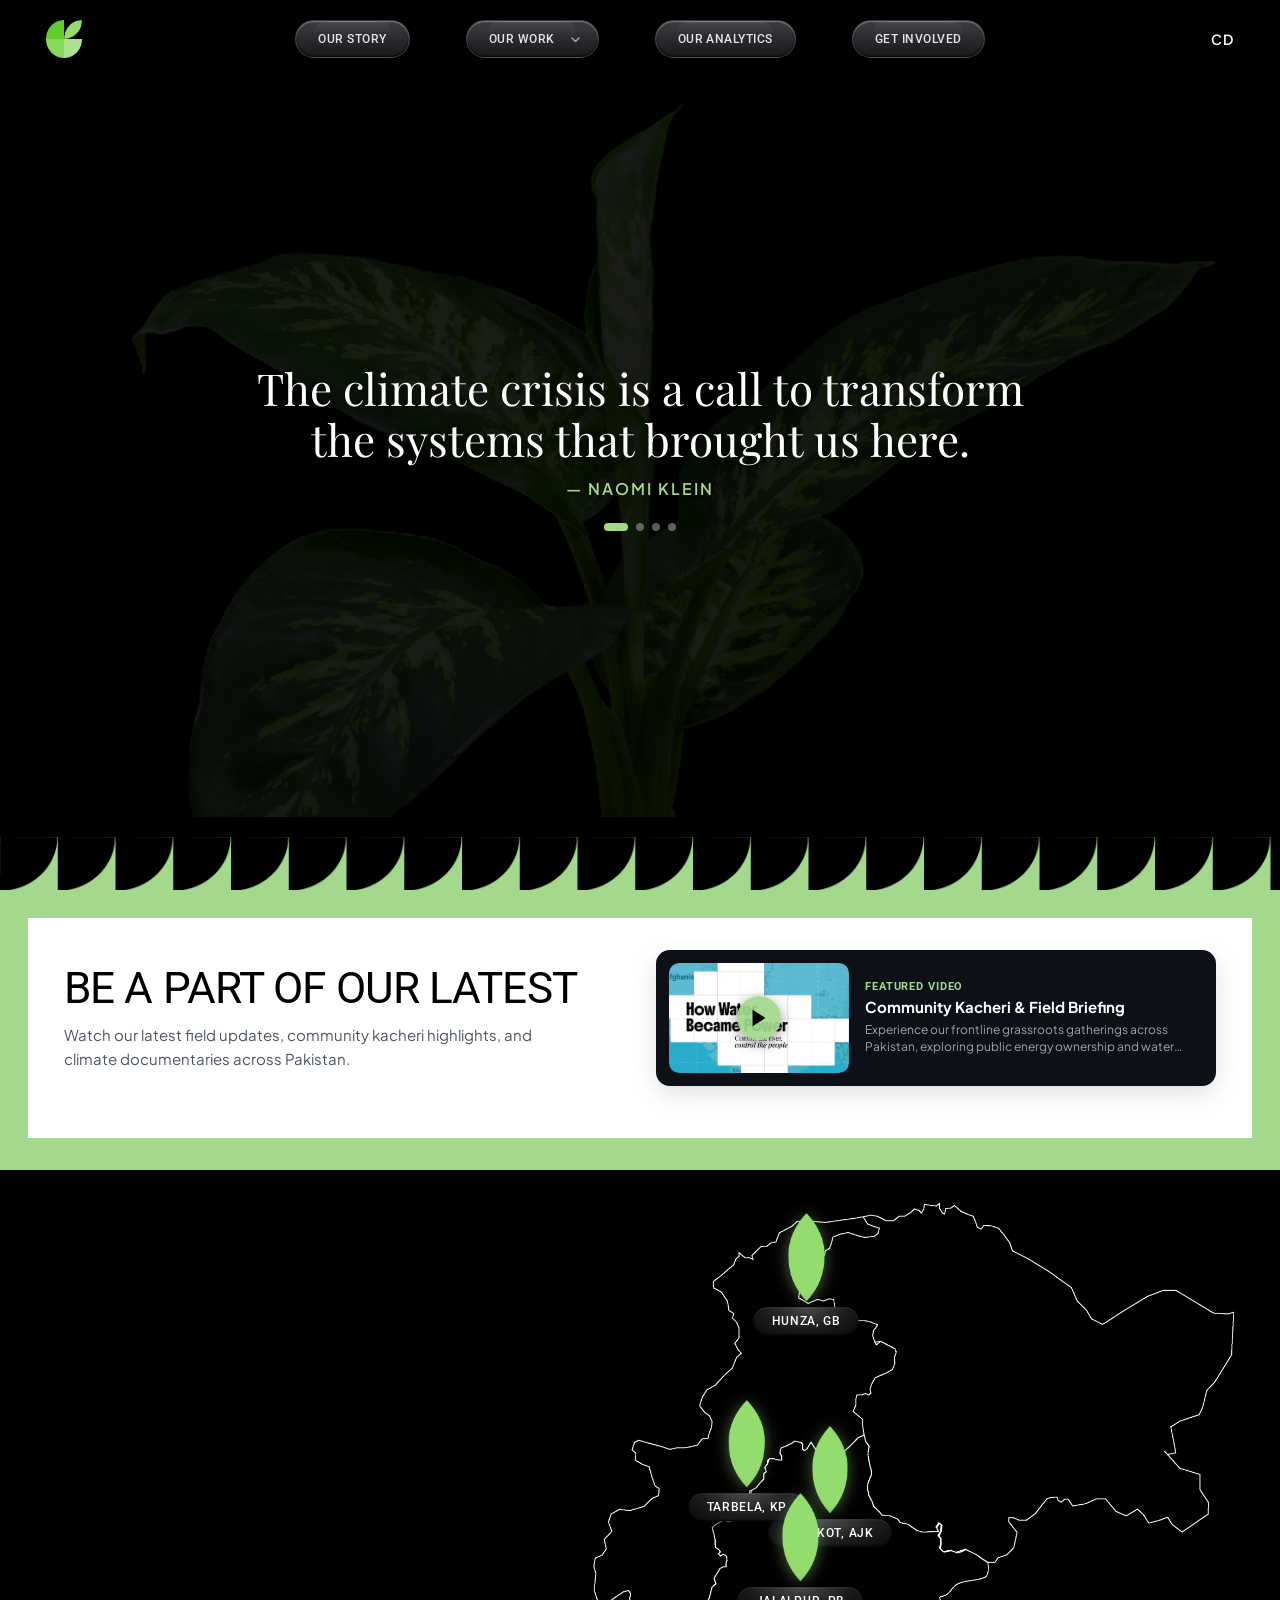
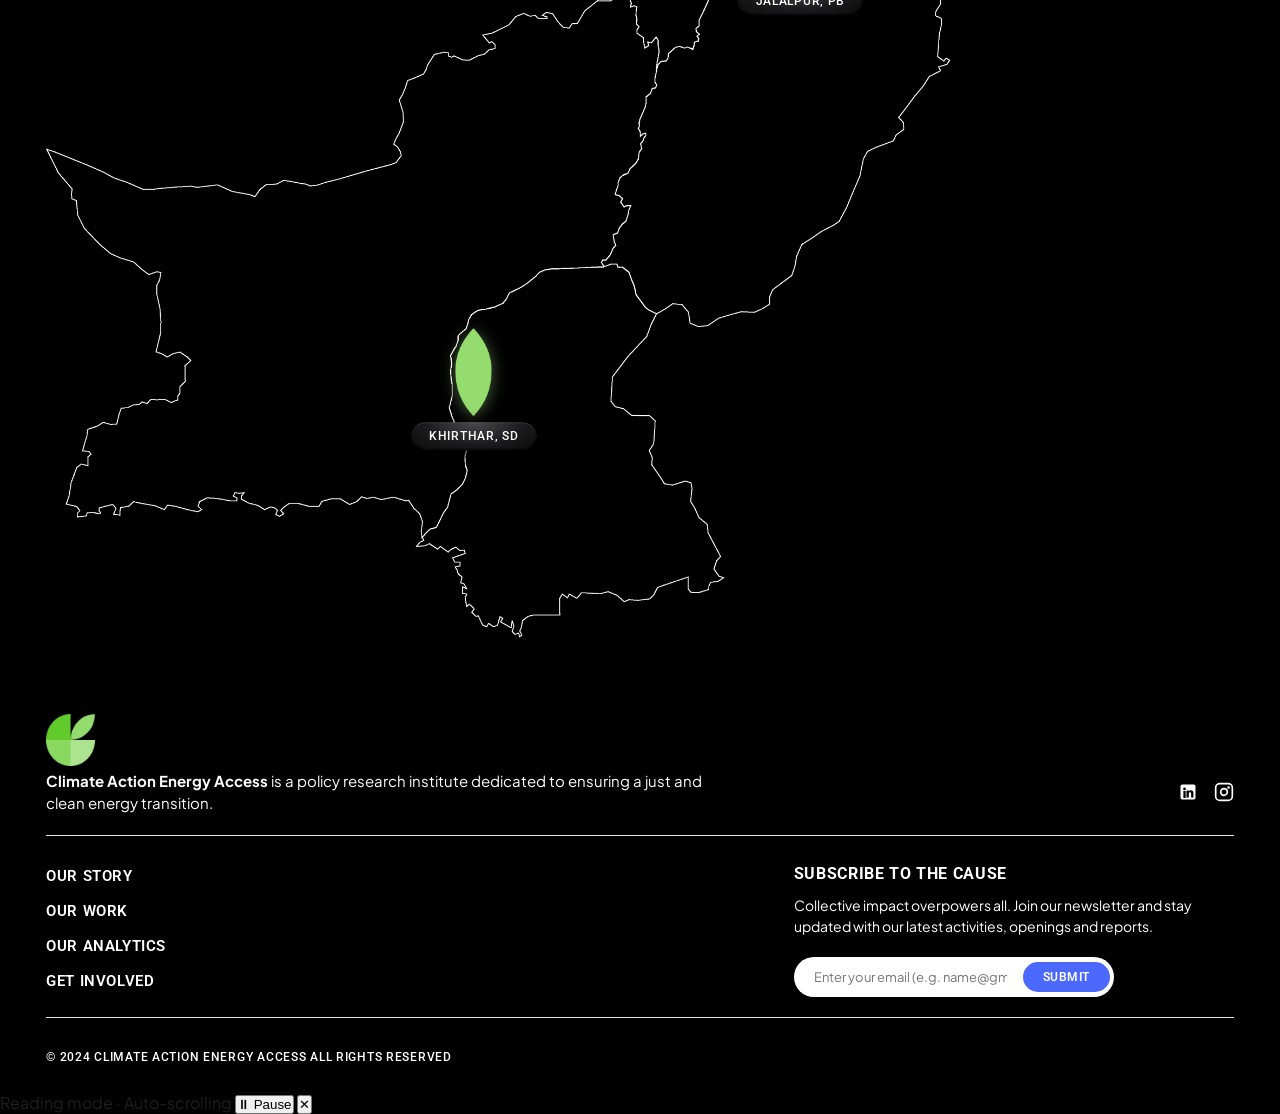
==== index.html @ 3e772748 "Fix Pakistan map pin coordinates for geographical accuracy" ====
<!DOCTYPE html>
<html lang="en">

<head>
  <meta charset="UTF-8" />
  <meta name="viewport" content="width=device-width, initial-scale=1.0, maximum-scale=5.0, viewport-fit=cover" />
  <meta name="description" content="CAEA — Not only must we be good, but we must also be good for something." />
  <meta name="theme-color" content="#000000" />
  <title>CAEA</title>
  <link rel="icon" type="image/png" href="/assets/CAEA-Navbar-Logo.png" />
  <link rel="apple-touch-icon" href="/assets/CAEA-Navbar-Logo.png" />
  <link rel="preconnect" href="https://fonts.googleapis.com" />
  <link rel="preconnect" href="https://fonts.gstatic.com" crossorigin />
  <link
    href="https://fonts.googleapis.com/css2?family=Playfair+Display:ital,wght@0,400;0,600;0,700;1,400&family=Plus+Jakarta+Sans:wght@400;500;600;700&family=Roboto:wght@400;500&display=swap"
    rel="stylesheet" />
  <link rel="stylesheet" href="/assets/css/styles.css" />
  <link rel="stylesheet" href="/assets/css/home.css" />
  <script src="/assets/js/device-detect.js" onerror="this.onerror=null;this.src='assets/js/device-detect.js';"></script>
</head>

<body>
  <!-- Header / Navbar Section -->
  <header class="site-header">
    <nav class="navbar" aria-label="Main Navigation">
      <!-- 1st Column: Logo -->
      <div class="nav-col nav-col-start">
        <a href="#" class="brand-link" aria-label="CAEA Home">
          <img src="/assets/CAEA-Navbar-Logo.png" alt="CAEA Logo" class="brand-logo" />
        </a>
      </div>

      <!-- Navigation buttons -->
      <div class="nav-col nav-col-center">
        <ul class="nav-content">
          <li><a href="/pages/our-story.html" class="nav-item">Our Story</a></li>
          <li class="nav-item-dropdown-wrapper">
            <a href="/pages/our-work.html" class="nav-item nav-item-has-dropdown">
              <span>Our Work</span>
              <svg class="nav-dropdown-caret" width="9" height="5" viewBox="0 0 9 5" fill="none" xmlns="http://www.w3.org/2000/svg" aria-hidden="true">
                <path d="M1 1L4.5 4.5L8 1" stroke="currentColor" stroke-width="1.5" stroke-linecap="round" stroke-linejoin="round"/>
              </svg>
            </a>
            <div class="nav-dropdown-menu" role="menu" aria-label="Our Work Sections">
              <a href="/pages/our-work.html#banner-fossil-fuel" class="nav-dropdown-item" role="menuitem" data-banner-target="banner-fossil-fuel">
                <span class="nav-dropdown-dot dot-fossil"></span>
                <span class="nav-dropdown-info">
                  <span class="nav-dropdown-title">Fossil Fuel Phaseout</span>
                </span>
              </a>
              <a href="/pages/our-work.html#banner-climate-justice" class="nav-dropdown-item" role="menuitem" data-banner-target="banner-climate-justice">
                <span class="nav-dropdown-dot dot-climate"></span>
                <span class="nav-dropdown-info">
                  <span class="nav-dropdown-title">Climate Justice</span>
                </span>
              </a>
              <a href="/pages/our-work.html#banner-textile" class="nav-dropdown-item" role="menuitem" data-banner-target="banner-textile">
                <span class="nav-dropdown-dot dot-fashion"></span>
                <span class="nav-dropdown-info">
                  <span class="nav-dropdown-title">Fast Fashion</span>
                </span>
              </a>
              <a href="/pages/our-work.html#banner-activities" class="nav-dropdown-item" role="menuitem" data-banner-target="banner-activities">
                <span class="nav-dropdown-dot dot-activities"></span>
                <span class="nav-dropdown-info">
                  <span class="nav-dropdown-title">Activities &amp; Gatherings</span>
                </span>
              </a>
            </div>
          </li>
          <li><a href="/pages/our-analytics.html" class="nav-item">Our Analytics</a></li>
          <li><a href="/pages/get-involved.html" class="nav-item">Get Involved</a></li>
        </ul>
      </div>

      <!-- Top Right: CD -->
      <div class="nav-col nav-col-end">
        <span class="nav-cd">CD</span>
      </div>
    </nav>
  </header>

  <!-- Hero Section -->
  <main>
    <section class="hero-section" aria-label="Hero">
      <div class="hero-wrapper">
        <div class="hero-image-container" id="hero-media-container">
          <img src="/assets/Hero-image.png" alt="CAEA Hero" class="hero-image" fetchpriority="high" decoding="async" />
          <video id="hero-bg-video" class="hero-bg-video" autoplay loop muted playsinline src="/assets/video/Hero.mov"></video>
        </div>
        <div class="hero-text-container">
          <div class="quotes-rotator-wrapper" id="quotes-rotator">
            <h1 class="hero-quote" id="hero-quote-text">
              The climate crisis is a call to transform the systems that brought us here.
            </h1>
            <div class="quote-author-credit" id="hero-quote-author">— Naomi Klein</div>
          </div>
          <div class="quote-dots-indicator" id="quote-dots-indicator"></div>
        </div>
      </div>
    </section>
    <!-- Bottom Header / Section: Be A Part Of Our Latest -->
    <section class="bottom-header-section" id="latest-section" aria-label="Latest Updates">
      <div class="bottom-header-container">
        <!-- Repeating Green Leaf Pattern (Flipped Direction) -->
        <div class="repeating-leaf-banner" aria-hidden="true">
          <div class="repeating-leaf-pattern"></div>
        </div>

        <!-- Green Content Card Container -->
        <div class="bottom-header-body">
          <div class="bottom-header-inner-card" id="latest-content-card">
            <div class="latest-card-layout">
              <div class="latest-card-header">
                <h2 class="bottom-header-title" id="latest-section-title">BE A PART OF OUR LATEST</h2>
                <p class="latest-section-desc" id="latest-section-desc">Watch our latest field updates, community kacheri highlights, and climate documentaries across Pakistan.</p>
              </div>
              <div class="latest-video-preview-wrapper" id="latest-video-preview-wrapper">
                <div class="latest-video-card" id="home-latest-video-btn" role="button" tabindex="0" aria-label="Play featured video">
                  <div class="latest-video-thumb-wrap">
                    <img id="home-latest-video-cover" src="/assets/how-water-became-power.jpg" alt="Latest video preview" class="latest-video-cover-img" onerror="this.src='/assets/Hero-image.png'" />
                    <div class="video-play-btn" aria-hidden="true">
                      <svg width="22" height="22" viewBox="0 0 24 24" fill="currentColor">
                        <polygon points="5 3 19 12 5 21 5 3"></polygon>
                      </svg>
                    </div>
                  </div>
                  <div class="latest-video-info">
                    <span class="latest-video-badge">FEATURED VIDEO</span>
                    <h3 class="latest-video-heading" id="home-latest-video-title">Community Kacheri &amp; Field Briefing</h3>
                    <p class="latest-video-summary" id="home-latest-video-desc">Experience our frontline grassroots gatherings across Pakistan, exploring public energy ownership and water justice.</p>
                  </div>
                </div>
              </div>
            </div>
          </div>
        </div>
      </div>
    </section>

    <!-- Pakistan Map / Our Stories Section -->
    <section class="map-section" id="our-stories" aria-label="Our Stories — Pakistan Locations">
      <div class="map-frame">
        <div class="map-pin-area" id="map-pins-container">
          <img src="/assets/Pak-map.png" alt="Map of Pakistan highlighting CAEA project locations" class="map-bg"
            aria-hidden="true" />

          <!-- City: HUNZA (GB) -->
          <div class="city-marker" id="marker-hunza" style="left:64%;top:7%" role="button" tabindex="0"
            aria-expanded="false" aria-label="HUNZA, GB project location">
            <div class="city-ripples" aria-hidden="true">
              <span class="ripple r1"></span>
              <span class="ripple r2"></span>
              <span class="ripple r3"></span>
            </div>
            <img src="/assets/Map-leaf.png" alt="" class="city-leaf" aria-hidden="true" />
            <div class="city-label">HUNZA, GB</div>
            <div class="city-popup" aria-hidden="true">
              <span class="popup-badge">HUNZA, GB</span>
              <p class="popup-text">
                Our team comes from diverse backgrounds across Gilgit-Baltistan. Climate Action &amp; Energy Access (CAEA) is committed to empowering mountain communities through renewable energy and local climate resilience.
              </p>
            </div>
          </div>

          <!-- City: DHIRKOT (AJK) -->
          <div class="city-marker" id="marker-dhirkot" style="left:66%;top:27.5%" role="button" tabindex="0"
            aria-expanded="false" aria-label="DHIRKOT, AJK project location">
            <div class="city-ripples" aria-hidden="true">
              <span class="ripple r1"></span>
              <span class="ripple r2"></span>
              <span class="ripple r3"></span>
            </div>
            <img src="/assets/Map-leaf.png" alt="" class="city-leaf" aria-hidden="true" />
            <div class="city-label">DHIRKOT, AJK</div>
            <div class="city-popup" aria-hidden="true">
              <span class="popup-badge">DHIRKOT, AJK</span>
              <p class="popup-text">
                In Dhirkot, Azad Kashmir, CAEA works alongside local community organizers on watershed protection, community forestry, and decentralized clean energy solutions for mountain terrains.
              </p>
            </div>
          </div>

          <!-- City: TARBELA (KP) -->
          <div class="city-marker" id="marker-tarbela" style="left:59%;top:25%" role="button" tabindex="0"
            aria-expanded="false" aria-label="TARBELA, KP project location">
            <div class="city-ripples" aria-hidden="true">
              <span class="ripple r1"></span>
              <span class="ripple r2"></span>
              <span class="ripple r3"></span>
            </div>
            <img src="/assets/Map-leaf.png" alt="" class="city-leaf" aria-hidden="true" />
            <div class="city-label">TARBELA, KP</div>
            <div class="city-popup" aria-hidden="true">
              <span class="popup-badge">TARBELA, KP</span>
              <p class="popup-text">
                At Tarbela Dam in Khyber Pakhtunkhwa, CAEA brings together community perspectives to examine megastructure energy promises vs. its human and ecological costs on land and riverine ecosystems.
              </p>
            </div>
          </div>

          <!-- City: JALALPUR (PB) -->
          <div class="city-marker" id="marker-jalalpur" style="left:63.5%;top:34%" role="button" tabindex="0"
            aria-expanded="false" aria-label="JALALPUR, PB project location">
            <div class="city-ripples" aria-hidden="true">
              <span class="ripple r1"></span>
              <span class="ripple r2"></span>
              <span class="ripple r3"></span>
            </div>
            <img src="/assets/Map-leaf.png" alt="" class="city-leaf" aria-hidden="true" />
            <div class="city-label">JALALPUR, PB</div>
            <div class="city-popup" aria-hidden="true">
              <span class="popup-badge">JALALPUR, PB</span>
              <p class="popup-text">
                Our team works closely with agrarian communities in Jalalpur advancing decentralized solar irrigation, groundwater conservation, and community energy governance.
              </p>
            </div>
          </div>

          <!-- City: KHIRTHAR (SD) -->
          <div class="city-marker" id="marker-khirthar" style="left:36%;top:76%" role="button" tabindex="0"
            aria-expanded="false" aria-label="KHIRTHAR, SD project location">
            <div class="city-ripples" aria-hidden="true">
              <span class="ripple r1"></span>
              <span class="ripple r2"></span>
              <span class="ripple r3"></span>
            </div>
            <img src="/assets/Map-leaf.png" alt="" class="city-leaf" aria-hidden="true" />
            <div class="city-label">KHIRTHAR, SD</div>
            <div class="city-popup" aria-hidden="true">
              <span class="popup-badge">KHIRTHAR, SD</span>
              <p class="popup-text">
                Across the Khirthar Range in Sindh, CAEA investigates the impacts of fossil fuel exploration, industrial wastewater, and climate shocks on indigenous communities and fragile desert ecologies.
              </p>
            </div>
          </div>
        </div>
      </div>
    </section>
  </main>

  <!-- Site Footer -->
  <footer class="site-footer" aria-label="Footer">
    <div class="footer-container">
      <!-- Top Section: Brand Info & Socials -->
      <div class="footer-top-section">
        <div class="footer-brand-area">
          <a href="#" class="footer-logo-link" aria-label="CAEA Home">
            <img src="/assets/CAEA-Navbar-Logo.png" alt="CAEA Logo" class="footer-logo" />
          </a>
          <div class="footer-brand-row">
            <p class="footer-tagline">
              <strong>Climate Action Energy Access</strong> is a policy research institute dedicated to ensuring a just and clean energy transition.
            </p>
            <div class="footer-social-links" aria-label="Social Media Links">
              <a href="https://www.linkedin.com/company/climate-action-energy-access/" class="footer-social-icon" aria-label="LinkedIn" target="_blank" rel="noopener noreferrer">
                <svg width="20" height="20" viewBox="0 0 24 24" fill="currentColor"><path d="M19 3a2 2 0 0 1 2 2v14a2 2 0 0 1-2 2H5a2 2 0 0 1-2-2V5a2 2 0 0 1 2-2h14m-.5 15.5v-5.3a3.26 3.26 0 0 0-3.26-3.26c-.85 0-1.84.52-2.28 1.3v-1.11h-2.79v8.37h2.79v-4.93c0-.77.62-1.4 1.39-1.4a1.4 1.4 0 0 1 1.4 1.4v4.93h2.75M6.46 10.9v8.37H9.2V10.9H6.46M7.83 6.64a1.68 1.68 0 1 0 0 3.36 1.68 1.68 0 0 0 0-3.36Z"/></svg>
              </a>
              <a href="https://www.instagram.com/climateactionenergyaccess?stkn=MWRueXdsZTRxZzdlMg%3D%3D&utm_source=qr" class="footer-social-icon" aria-label="Instagram" target="_blank" rel="noopener noreferrer">
                <svg width="20" height="20" viewBox="0 0 24 24" fill="none" stroke="currentColor" stroke-width="2" stroke-linecap="round" stroke-linejoin="round"><rect x="2" y="2" width="20" height="20" rx="5" ry="5"/><path d="M16 11.37A4 4 0 1 1 12.63 8 4 4 0 0 1 16 11.37z"/><circle cx="17.5" cy="6.5" r="1.5" fill="currentColor" stroke="none"/></svg>
              </a>
            </div>
          </div>
        </div>
      </div>

      <hr class="footer-divider" />

      <!-- Middle Section: Navigation & Newsletter Subscription -->
      <div class="footer-main-section">
        <!-- Nav Links -->
        <nav class="footer-nav-col" aria-label="Footer Navigation">
          <ul class="footer-nav-links">
            <li><a href="/pages/our-story.html" class="footer-link">OUR STORY</a></li>
            <li><a href="/pages/our-work.html" class="footer-link">OUR WORK</a></li>
            <li><a href="/pages/our-analytics.html" class="footer-link">OUR ANALYTICS</a></li>
            <li><a href="/pages/get-involved.html" class="footer-link">GET INVOLVED</a></li>
          </ul>
        </nav>

        <!-- Newsletter Subscription -->
        <div class="footer-newsletter-col">
          <h3 class="footer-subscribe-title">SUBSCRIBE TO THE CAUSE</h3>
          <p class="footer-subscribe-desc">
            Collective impact overpowers all. Join our newsletter and stay updated with our latest activities, openings and reports.
          </p>
          <form class="footer-subscribe-form" onsubmit="event.preventDefault();">
            <input type="email" class="footer-email-input" placeholder="Enter your email (e.g. name@gmail.com)" aria-label="Email address" required />
            <button type="submit" class="footer-submit-btn">SUBMIT</button>
          </form>
        </div>
      </div>

      <hr class="footer-divider" />

      <!-- Bottom Section: Copyright -->
      <div class="footer-bottom-section">
        <p class="footer-copyright">© 2024 CLIMATE ACTION ENERGY ACCESS ALL RIGHTS RESERVED</p>
      </div>
    </div>
  </footer>

  <script src="/assets/js/data-store.js"></script>
  <script src="/assets/js/script.js"></script>
</body>

</html>
---- assets/css/styles.css ----
:root {
  --base-width: 1440;
  --page-margin: calc((52 / var(--base-width)) * 100vw);
  --gutter: calc((20 / var(--base-width)) * 100vw);
  --max-width: 1440px;

  --color-text-primary: #1e1e1e;
  --color-white: #ffffff;
  --color-muted: #666666;

  --font-heading: 'Blue Mirage', 'Playfair Display', Georgia, serif;
  --font-body: 'Plus Jakarta Sans', system-ui, -apple-system, BlinkMacSystemFont, 'Segoe UI', Roboto, sans-serif;
}

/* Reset & Base Styles */
*,
*::before,
*::after {
  box-sizing: border-box;
  margin: 0;
  padding: 0;
}

html {
  background-color: #000000;
  overflow-x: hidden;
  overflow-y: auto;
  -webkit-text-size-adjust: 100%;
}

body {
  font-family: var(--font-body);
  background-color: #000000;
  color: var(--color-text-primary);
  min-height: 100vh;
  overflow-x: hidden;
  overflow-y: visible;
  -webkit-font-smoothing: antialiased;
}

/* Header & Navbar */
.site-header {
  position: relative;
  z-index: 100;
  width: 100%;
  background-color: #000000;
  padding: 20px var(--page-margin);
}

.navbar {
  display: grid;
  grid-template-columns: 1fr auto 1fr;
  align-items: center;
  gap: var(--gutter);
  width: 100%;
  max-width: var(--max-width);
  margin: 0 auto;
}

/* 1st Column / Start: Logo */
.nav-col-start {
  display: flex;
  align-items: center;
  justify-content: flex-start;
}

.brand-link {
  display: inline-flex;
  align-items: center;
  text-decoration: none;
}

.brand-logo {
  height: 38px;
  width: auto;
  object-fit: contain;
  display: block;
}

/* Center: Nav Buttons */
.nav-col-center {
  display: flex;
  justify-content: center;
}

.nav-content {
  display: flex;
  flex-direction: row;
  align-items: center;
  padding: 0;
  gap: 56px;
  list-style: none;
}

.nav-item {
  position: relative;
  display: inline-flex;
  flex-direction: row;
  justify-content: center;
  align-items: center;
  padding: 0 22px;
  gap: 10px;
  height: 38px;
  border-radius: 9999px;
  cursor: pointer;
  user-select: none;
  box-sizing: border-box;
  text-decoration: none;
  white-space: nowrap;

  /* Studio Capsule Gradient & Shading */
  background: linear-gradient(180deg, #3c3c41 0%, #19191c 100%);
  border: 1px solid rgba(255, 255, 255, 0.12);
  box-shadow:
    0 8px 24px rgba(0, 0, 0, 0.6),
    inset 0 1px 1px rgba(255, 255, 255, 0.35),
    inset 0 -1px 2px rgba(0, 0, 0, 0.8);
  backdrop-filter: blur(12px);
  -webkit-backdrop-filter: blur(12px);

  /* Typography: Roboto Regular, 12px, Uppercase */
  font-family: 'Roboto', sans-serif;
  font-style: normal;
  font-weight: 500;
  font-size: 12px;
  line-height: 1;
  text-transform: uppercase;
  letter-spacing: 0.04em;
  color: #e5e5e7;
  transition: all 0.25s cubic-bezier(0.16, 1, 0.3, 1);
}

/* Curved Glass Sheen Light Overlay */
.nav-item::after {
  content: "";
  position: absolute;
  top: 0;
  left: 15%;
  right: 15%;
  height: 40%;
  background: linear-gradient(180deg, rgba(255, 255, 255, 0.12) 0%, rgba(255, 255, 255, 0) 100%);
  border-radius: 9999px 9999px 0 0;
  pointer-events: none;
  opacity: 0.6;
}

/* Micro-interactions & Press States */
.nav-item:hover {
  transform: translateY(-1px);
  filter: brightness(1.12);
}

.nav-item:active {
  transform: translateY(1px);
  filter: brightness(0.95);
}

.nav-item.active {
  background: linear-gradient(180deg, #4d4d54 0%, #222226 100%);
  border-color: rgba(255, 255, 255, 0.28);
  color: #ffffff;
  box-shadow:
    0 8px 24px rgba(0, 0, 0, 0.7),
    inset 0 1px 1px rgba(255, 255, 255, 0.45),
    inset 0 -1px 2px rgba(0, 0, 0, 0.9);
}

/* Navigation Dropdown Menu (Our Work) */
.nav-item-dropdown-wrapper {
  position: relative;
  display: inline-flex;
  align-items: center;
}

.nav-item-has-dropdown {
  padding-right: 18px;
}

.nav-dropdown-caret {
  display: inline-flex;
  align-items: center;
  justify-content: center;
  margin-left: 6px;
  color: #94a3b8;
  transition: transform 0.25s cubic-bezier(0.16, 1, 0.3, 1), color 0.2s ease;
}

.nav-item-dropdown-wrapper:hover .nav-dropdown-caret,
.nav-item-dropdown-wrapper:focus-within .nav-dropdown-caret {
  transform: rotate(180deg);
  color: #ffffff;
}

.nav-dropdown-menu {
  position: absolute;
  top: calc(100% + 10px);
  left: 50%;
  transform: translateX(-50%) translateY(8px);
  width: max-content;
  min-width: 230px;
  padding: 8px;
  background: rgba(18, 18, 22, 0.96);
  border: 1px solid rgba(255, 255, 255, 0.14);
  border-radius: 14px;
  box-shadow:
    0 20px 48px rgba(0, 0, 0, 0.75),
    0 4px 12px rgba(0, 0, 0, 0.5),
    inset 0 1px 1px rgba(255, 255, 255, 0.16);
  backdrop-filter: blur(20px);
  -webkit-backdrop-filter: blur(20px);
  opacity: 0;
  visibility: hidden;
  pointer-events: none;
  transition: opacity 0.22s cubic-bezier(0.16, 1, 0.3, 1),
              transform 0.22s cubic-bezier(0.16, 1, 0.3, 1),
              visibility 0.22s ease;
  z-index: 1000;
  display: flex;
  flex-direction: column;
  gap: 4px;
}

/* Invisible bridge between button and dropdown to prevent hover loss */
.nav-dropdown-menu::before {
  content: '';
  position: absolute;
  top: -14px;
  left: 0;
  right: 0;
  height: 14px;
  background: transparent;
}

.nav-item-dropdown-wrapper:hover .nav-dropdown-menu,
.nav-item-dropdown-wrapper:focus-within .nav-dropdown-menu {
  opacity: 1;
  visibility: visible;
  pointer-events: auto;
  transform: translateX(-50%) translateY(0);
}

.nav-dropdown-item {
  display: flex;
  align-items: center;
  gap: 12px;
  padding: 9px 14px;
  border-radius: 10px;
  text-decoration: none;
  background: transparent;
  border: 1px solid transparent;
  transition: background 0.18s ease, border-color 0.18s ease, transform 0.18s ease;
}

.nav-dropdown-item:hover,
.nav-dropdown-item:focus {
  background: rgba(255, 255, 255, 0.07);
  border-color: rgba(255, 255, 255, 0.08);
  outline: none;
  transform: translateX(2px);
}

.nav-dropdown-dot {
  width: 9px;
  height: 9px;
  border-radius: 50%;
  flex-shrink: 0;
  transition: transform 0.2s ease, box-shadow 0.2s ease;
}

.nav-dropdown-dot.dot-fossil {
  background: #3b82f6;
  box-shadow: 0 0 8px rgba(59, 130, 246, 0.7);
}

.nav-dropdown-dot.dot-climate {
  background: #f1f5f9;
  box-shadow: 0 0 8px rgba(241, 245, 249, 0.7);
}

.nav-dropdown-dot.dot-fashion {
  background: #a3d88d;
  box-shadow: 0 0 8px rgba(163, 216, 141, 0.7);
}

.nav-dropdown-dot.dot-activities {
  background: #38bdf8;
  box-shadow: 0 0 8px rgba(56, 189, 248, 0.7);
}

.nav-dropdown-item:hover .nav-dropdown-dot {
  transform: scale(1.3);
}

.nav-dropdown-info {
  display: flex;
  flex-direction: column;
  gap: 2px;
}

.nav-dropdown-title {
  font-family: 'Roboto', sans-serif;
  font-size: 13px;
  font-weight: 600;
  letter-spacing: 0.02em;
  color: #f3f4f6;
  text-transform: none;
  line-height: 1.25;
  white-space: nowrap;
}

.nav-dropdown-sub {
  display: none !important;
}

.nav-dropdown-item:hover .nav-dropdown-title {
  color: #ffffff;
}

.nav-dropdown-item:hover .nav-dropdown-sub {
  color: #cbd5e1;
}

/* 3rd Column / End: CD */
.nav-col-end {
  display: flex;
  align-items: center;
  justify-content: flex-end;
}

.nav-cd {
  font-family: var(--font-body);
  font-weight: 600;
  font-size: 14px;
  letter-spacing: 0.05em;
  color: #ffffff;
  user-select: none;
}

/* Hero Section - Full uncropped height */
.hero-section {
  position: relative;
  width: 100%;
  padding: 0;
  margin: 0;
  display: block;
}

.hero-wrapper {
  position: relative;
  width: 100%;
  margin: 0;
  overflow: hidden;
  display: flex;
  align-items: center;
  justify-content: center;
}

.hero-image-container {
  position: relative;
  width: 100%;
  height: auto;
  z-index: 1;
}

.hero-image {
  width: 100%;
  height: auto;
  display: block;
}

/* Overlay to ensure high contrast and legibility for the quote */
.hero-wrapper::after {
  content: '';
  position: absolute;
  inset: 0;
  background: rgba(0, 0, 0, 0.28);
  z-index: 2;
  pointer-events: none;
}

/* Hero Text / Quote */
.hero-text-container {
  position: absolute;
  inset: 0;
  z-index: 3;
  width: 100%;
  max-width: calc((820 / 1440) * 100vw);
  margin: 0 auto;
  padding: 40px var(--page-margin);
  display: flex;
  align-items: center;
  justify-content: center;
  pointer-events: none;
}

.hero-quote {
  font-family: var(--font-heading);
  font-style: normal;
  font-weight: 400;
  font-size: 48px;
  line-height: 91.1%;
  letter-spacing: 0%;
  text-align: center;
  color: #FFFFFF;
  margin: 0;
  min-width: calc((700 / 1440) * 100vw);
  max-width: 100%;
  text-wrap: balance;
}

.hero-quote em {
  font-style: italic;
}

/* Responsive adjustments */
@media (max-width: 900px) {
  .nav-content {
    gap: 28px;
  }

  .hero-quote {
    font-size: 36px;
    min-width: auto;
  }

  .bottom-header-body {
    padding: 20px 20px 24px;
  }

  .bottom-header-inner-card {
    min-height: 180px;
    padding: 24px;
  }

  .bottom-header-title {
    font-size: 36px;
  }
}

@media (max-width: 900px) {
  .navbar {
    display: flex;
    justify-content: space-between;
    align-items: center;
    width: 100%;
  }

  .nav-col-center {
    display: none !important;
  }

  .nav-col-end {
    display: flex;
    align-items: center;
    gap: 12px;
  }
}

@media (max-width: 680px) {

  .hero-quote {
    font-size: 26px;
    line-height: 1.15;
    min-width: auto;
  }

  .sawtooth-pattern-wrapper,
  .sawtooth-svg {
    height: 40px;
  }

  .bottom-header-section {
    padding-top: 20px;
  }

  .bottom-header-body {
    padding: 14px 14px 18px;
  }

  .bottom-header-inner-card {
    min-height: 150px;
    padding: 18px 16px;
  }

  .bottom-header-title {
    font-size: 24px;
  }
}

/* Bottom Header / Section: Be A Part Of Our Latest */
.bottom-header-section {
  position: relative;
  width: 100%;
  background-color: #000000;
  padding: 20px 0 0;
}

.bottom-header-container {
  position: relative;
  width: 100%;
  margin: 0;
}

/* Serrated / Sawtooth Wave Top Edge (Group 9) */
.sawtooth-pattern-wrapper {
  position: relative;
  width: 100%;
  height: 57.37px;
  overflow: hidden;
  line-height: 0;
  display: block;
}

.sawtooth-svg {
  display: block;
  width: 100%;
  height: 57.37px;
}

/* Green Leaf Repeating Banner (Frame 259) */
.repeating-leaf-banner {
  position: relative;
  width: 100%;
  height: 54px;
  background-color: #a3d88d;
  overflow: hidden;
  display: flex;
  align-items: center;
  margin: 0;
  border: none;
}

.repeating-leaf-pattern {
  width: 100%;
  height: 54px;
  background-image: url('/assets/Home_Catch_up.png');
  background-repeat: repeat-x;
  background-position: left center;
  background-size: auto 54px;
  transform: none;
}

/* Green Body Frame */
.bottom-header-body {
  position: relative;
  width: 100%;
  background-color: #a3d88d;
  padding: 28px 28px 32px;
  margin-top: -1px;
  /* Prevents hairline subpixel rendering gap */
  box-sizing: border-box;
}

/* White Inner Card */
.bottom-header-inner-card {
  position: relative;
  width: 100%;
  min-height: 220px;
  background-color: #ffffff;
  padding: 28px 32px;
  box-sizing: border-box;
}

.bottom-header-title {
  font-family: 'Roboto', sans-serif;
  font-style: normal;
  font-weight: 400;
  font-size: 48px;
  line-height: 91.1%;
  letter-spacing: 0%;
  color: #000000;
  margin: 0;
}

/* ============================================================
   Pakistan Map / Our Stories Section
   ============================================================ */
.map-section {
  width: 100%;
  background-color: #000000;
}

/* Centered frame with side margins matching Figma Frame 154 */
.map-frame {
  width: 100%;
  max-width: 1440px;
  margin: 0 auto;
  padding: 32px var(--page-margin) 36px;
  box-sizing: border-box;
}

/* Relative container — markers are positioned % relative to this */
.map-pin-area {
  position: relative;
  width: 100%;
  line-height: 0;
}

.map-bg {
  display: block;
  width: 100%;
  height: auto;
  user-select: none;
  pointer-events: none;
}

/* ---- City Marker ---- */
.city-marker {
  position: absolute;
  display: flex;
  flex-direction: column;
  align-items: center;
  gap: 6px;
  cursor: pointer;
  transform: translate(-50%, -50%);
  z-index: 5;
  outline: none;
  background: transparent;
  border: none;
  padding: 0;
}

.city-marker:focus-visible .city-label {
  outline: 2px solid rgba(255, 255, 255, 0.7);
  outline-offset: 3px;
}

/* ---- Green Leaf Icon ---- */
.city-leaf {
  display: block;
  width: clamp(22px, 2.8vw, 42px);
  height: auto;
  object-fit: contain;
  filter: drop-shadow(0 2px 8px rgba(163, 216, 141, 0.45));
  transition: transform 0.25s cubic-bezier(0.16, 1, 0.3, 1),
    filter 0.25s ease;
  pointer-events: none;
  user-select: none;
}

.city-marker:hover .city-leaf {
  transform: translateY(-3px) scale(1.08);
  filter: drop-shadow(0 6px 18px rgba(163, 216, 141, 0.7));
}

/* ---- Dark Pill Label ---- */
.city-label {
  position: relative;
  display: inline-flex;
  align-items: center;
  justify-content: center;
  padding: 0 clamp(10px, 1.4vw, 20px);
  height: clamp(22px, 2.2vw, 34px);
  border-radius: 9999px;
  white-space: nowrap;
  user-select: none;

  /* Dark pill — matches reference images */
  background: radial-gradient(ellipse at 50% 0%, #4a4a4e 0%, #1c1c1e 55%, #0a0a0a 100%);
  box-shadow:
    0 4px 16px rgba(0, 0, 0, 0.8),
    inset 0 1px 1px rgba(255, 255, 255, 0.12),
    inset 0 -1px 2px rgba(0, 0, 0, 0.9);

  font-family: 'Roboto', sans-serif;
  font-weight: 500;
  font-size: clamp(9px, 0.9vw, 14px);
  letter-spacing: 0.06em;
  text-transform: uppercase;
  color: #ffffff;
  transition: box-shadow 0.25s ease, transform 0.25s cubic-bezier(0.16, 1, 0.3, 1);
}

.city-marker:hover .city-label {
  transform: translateY(1px);
  box-shadow:
    0 6px 22px rgba(0, 0, 0, 0.9),
    inset 0 1px 1px rgba(255, 255, 255, 0.16),
    inset 0 -1px 2px rgba(0, 0, 0, 1);
}

/* ---- Ripple Rings Container ---- */
.city-ripples {
  position: absolute;
  top: 50%;
  left: 50%;
  width: 0;
  height: 0;
  pointer-events: none;
  z-index: -1;
}

/* ---- Individual Ripple Rings ---- */
.ripple {
  position: absolute;
  top: 50%;
  left: 50%;
  transform: translate(-50%, -50%) scale(0);
  width: clamp(100px, 12vw, 180px);
  height: clamp(100px, 12vw, 180px);
  border-radius: 50%;
  border: 1.5px solid rgba(255, 255, 255, 0.55);
  opacity: 0;
  pointer-events: none;
}

/* Trigger animation on parent hover */
.city-marker:hover .ripple,
.city-marker:focus-visible .ripple {
  animation: ripple-expand 2.2s ease-out infinite;
}

.city-marker:hover .r2,
.city-marker:focus-visible .r2 {
  animation-delay: 0.55s;
}

.city-marker:hover .r3,
.city-marker:focus-visible .r3 {
  animation-delay: 1.1s;
}

/* ---- Ripple Keyframe ---- */
@keyframes ripple-expand {
  0% {
    transform: translate(-50%, -50%) scale(0.1);
    opacity: 0.75;
  }

  60% {
    opacity: 0.3;
  }

  100% {
    transform: translate(-50%, -50%) scale(1);
    opacity: 0;
  }
}

/* Responsive: scale map markers on small screens */
@media (max-width: 680px) {
  .city-label {
    padding: 0 8px;
    height: 20px;
    font-size: 8px;
    letter-spacing: 0.04em;
  }

  .city-leaf {
    width: 18px;
  }

  .ripple {
    width: 70px;
    height: 70px;
  }
}

/* ---- Interactive Map Marker Popup / Dropdown Card ---- */
.city-popup {
  position: absolute;
  top: 0;
  left: 0;
  width: clamp(240px, 23vw, 300px);
  background-color: #ffffff;
  padding: 24px 24px 28px;
  box-sizing: border-box;
  border-radius: 4px;
  box-shadow: 0 16px 40px rgba(0, 0, 0, 0.7), 0 4px 12px rgba(0, 0, 0, 0.35);
  opacity: 0;
  visibility: hidden;
  pointer-events: none;
  transform: scale(0.94);
  transform-origin: top left;
  transition: opacity 0.22s cubic-bezier(0.16, 1, 0.3, 1),
    transform 0.22s cubic-bezier(0.16, 1, 0.3, 1),
    visibility 0.22s ease;
  z-index: 30;
  text-align: left;
  cursor: default;
}

/* Positioning adjustments to prevent overflow on edges */
#marker-jalalpur .city-popup,
#marker-hunza .city-popup {
  left: auto;
  right: 0;
  transform-origin: top right;
}

#marker-thar .city-popup {
  top: auto;
  bottom: 0;
  transform-origin: bottom left;
}

/* Open State */
.city-marker.is-open {
  z-index: 35;
}

.city-marker.is-open .city-popup {
  opacity: 1;
  visibility: visible;
  pointer-events: auto;
  transform: scale(1);
}

.city-marker.is-open .city-leaf,
.city-marker.is-open .city-label,
.city-marker.is-open .city-ripples {
  opacity: 0;
  pointer-events: none;
}

/* Popup Title / Green Badge */
.popup-badge {
  display: inline-block;
  background-color: #8cd867;
  color: #ffffff;
  font-family: 'Roboto', sans-serif;
  font-weight: 500;
  font-size: clamp(12px, 1vw, 14px);
  line-height: 1.2;
  letter-spacing: 0.04em;
  text-transform: uppercase;
  padding: 8px 22px;
  border-radius: 9999px;
  margin-bottom: 18px;
  user-select: none;
  cursor: pointer;
  box-shadow: 0 2px 8px rgba(140, 216, 103, 0.3);
  transition: filter 0.15s ease, transform 0.15s ease;
}

.popup-badge:hover {
  filter: brightness(1.05);
  transform: scale(1.02);
}

/* Popup Description Text */
.popup-text {
  font-family: var(--font-body);
  font-weight: 400;
  font-size: clamp(13px, 1.1vw, 15.5px);
  line-height: 1.48;
  color: #606060;
  margin: 0;
  letter-spacing: -0.01em;
  text-wrap: pretty;
}

@media (max-width: 680px) {
  .city-popup {
    width: min(230px, 68vw);
    padding: 16px 16px 20px;
  }

  .popup-badge {
    font-size: 11px;
    padding: 6px 14px;
    margin-bottom: 12px;
  }

  .popup-text {
    font-size: 12px;
    line-height: 1.38;
  }
}


/* ============================================================
   Site Footer Section
   ============================================================ */
.site-footer {
  position: relative;
  width: 100%;
  background-color: #000000;
  color: #ffffff;
  padding: 40px var(--page-margin) 28px;
  box-sizing: border-box;
}

.footer-container {
  width: 100%;
  max-width: var(--max-width);
  margin: 0 auto;
}

/* Top Section: Logo, Tagline & Socials */
.footer-top-section {
  display: flex;
  flex-direction: column;
  gap: 20px;
}

.footer-brand-area,
.footer-brand-col {
  width: 100%;
}

.footer-logo-link,
.footer-brand-link {
  display: inline-block;
  line-height: 0;
  width: fit-content;
}

.footer-logo,
.footer-brand-logo {
  height: 52px;
  width: auto;
  object-fit: contain;
  display: block;
}

.footer-brand-row {
  display: flex;
  align-items: center;
  justify-content: space-between;
  gap: 32px;
  flex-wrap: wrap;
}

.footer-tagline {
  font-family: var(--font-body);
  font-size: 15px;
  line-height: 1.5;
  color: #ffffff;
  margin: 0;
  max-width: 680px;
}

.footer-tagline strong {
  font-weight: 700;
}

.footer-social-links {
  display: inline-flex;
  align-items: center;
  gap: 16px;
}

.footer-social-icon {
  display: inline-flex;
  align-items: center;
  justify-content: center;
  color: #ffffff;
  text-decoration: none;
  transition: transform 0.2s cubic-bezier(0.16, 1, 0.3, 1), opacity 0.2s ease;
}

.footer-social-icon:hover {
  transform: translateY(-2px);
  opacity: 0.75;
}

.footer-social-icon svg {
  display: block;
}

/* Dividers */
.footer-divider {
  border: none;
  border-top: 1px solid #ffffff;
  margin: 20px 0 28px;
  width: 100%;
  opacity: 0.9;
}

/* Middle Section: Links & Newsletter */
.footer-main-section {
  display: flex;
  justify-content: space-between;
  align-items: flex-start;
  gap: 48px;
}

/* Navigation Column */
.footer-nav-col {
  display: flex;
  flex-direction: column;
}

.footer-nav-links {
  list-style: none;
  padding: 0;
  margin: 0;
  display: flex;
  flex-direction: column;
  gap: 14px;
}

.footer-link {
  font-family: 'Roboto', var(--font-body);
  font-size: 15px;
  font-weight: 600;
  letter-spacing: 0.04em;
  text-transform: uppercase;
  color: #ffffff;
  text-decoration: none;
  transition: opacity 0.2s ease, transform 0.2s ease;
  display: inline-block;
}

.footer-link:hover {
  color: #ffffff;
  opacity: 0.8;
  transform: translateX(2px);
}

/* Newsletter Column */
.footer-newsletter-col {
  display: flex;
  flex-direction: column;
  gap: 12px;
  max-width: 440px;
}

.footer-subscribe-title {
  font-family: 'Roboto', var(--font-body);
  font-size: 16px;
  font-weight: 700;
  letter-spacing: 0.04em;
  text-transform: uppercase;
  color: #ffffff;
  margin: 0;
}

.footer-subscribe-desc {
  font-family: var(--font-body);
  font-size: 14px;
  line-height: 1.5;
  color: #ffffff;
  margin: 0;
}

.footer-subscribe-form {
  display: flex;
  align-items: center;
  background-color: #ffffff;
  border-radius: 9999px;
  padding: 4px;
  width: 100%;
  max-width: 320px;
  margin-top: 8px;
  box-sizing: border-box;
}

.footer-email-input {
  flex: 1;
  border: none;
  outline: none;
  background: transparent;
  padding: 8px 16px;
  font-family: var(--font-body);
  font-size: 13px;
  color: #1e1e1e;
  min-width: 0;
}

.footer-email-input::placeholder {
  color: #767676;
}

.footer-submit-btn {
  background-color: #4b68ff;
  color: #ffffff;
  border: none;
  border-radius: 9999px;
  padding: 8px 20px;
  font-family: 'Roboto', var(--font-body);
  font-size: 12px;
  font-weight: 600;
  letter-spacing: 0.04em;
  text-transform: uppercase;
  cursor: pointer;
  white-space: nowrap;
  transition: background-color 0.2s ease, transform 0.15s ease;
}

.footer-submit-btn:hover {
  background-color: #3553ec;
}

.footer-submit-btn:active {
  transform: scale(0.97);
}

/* Bottom Section: Copyright */
.footer-bottom-section {
  padding-top: 4px;
}

.footer-copyright {
  font-family: 'Roboto', var(--font-body);
  font-size: 12px;
  font-weight: 500;
  letter-spacing: 0.06em;
  text-transform: uppercase;
  color: #ffffff;
  margin: 0;
}

/* End of Global Site Footer */

/* ============================================================
   Our Story Page
   ============================================================ */
.story-page-section {
  position: relative;
  width: 100%;
  background-color: #000000;
  min-height: calc(100vh - 100px);
}

.story-grid-container {
  display: grid;
  grid-template-columns: repeat(3, 1fr);
  gap: var(--gutter);
  padding: 40px var(--page-margin) 48px;
  max-width: var(--max-width);
  margin: 0 auto;
  min-height: calc(100vh - 120px);
  box-sizing: border-box;
  position: relative;
}

/* Text Content: Starts at the very left edge of Column 1 */
.story-content-col {
  grid-column: 1 / span 2;
  display: flex;
  flex-direction: column;
  align-items: flex-start;
  padding-right: 40px;
  box-sizing: border-box;
  z-index: 2;
}

.story-main-title {
  font-family: var(--font-heading);
  font-weight: 400;
  font-size: clamp(38px, 4.2vw, 64px);
  line-height: 1.08;
  color: #ffffff;
  margin: 0 0 32px 0;
  letter-spacing: -0.01em;
}

.story-text-group {
  margin-bottom: 24px;
  max-width: 540px;
}

.story-kicker {
  display: block;
  font-family: 'Roboto', sans-serif;
  font-size: 13px;
  font-weight: 500;
  letter-spacing: 0.08em;
  text-transform: uppercase;
  color: #ffffff;
  margin-bottom: 10px;
}

.story-section-title {
  font-family: 'Roboto', sans-serif;
  font-size: 18px;
  font-weight: 700;
  letter-spacing: 0.05em;
  text-transform: uppercase;
  color: #ffffff;
  margin: 0 0 10px 0;
}

.story-paragraph {
  font-family: var(--font-body);
  font-weight: 400;
  font-size: 15px;
  line-height: 1.55;
  color: #ffffff;
  margin: 0;
  opacity: 0.95;
}

.story-action-area {
  margin-top: 10px;
}

.story-cta-btn {
  display: inline-flex;
  align-items: center;
  justify-content: center;
  background-color: #4b68ff;
  color: #ffffff;
  font-family: 'Roboto', sans-serif;
  font-size: 14px;
  font-weight: 600;
  letter-spacing: 0.04em;
  text-transform: uppercase;
  text-decoration: none;
  padding: 12px 28px;
  border-radius: 2px;
  transition: background-color 0.2s ease, transform 0.15s ease;
}

.story-cta-btn:hover {
  background-color: #3856ea;
  transform: translateY(-1px);
}

.story-cta-btn:active {
  transform: scale(0.98);
}

/* Repeating Pattern Column: Hugging the right edge in Column 3 */
.story-pattern-col {
  grid-column: 3;
  width: 100%;
  height: 100%;
  min-height: 600px;
  background-image: url('/assets/repeating-our-story.png');
  background-repeat: repeat-y;
  background-position: right top;
  background-size: clamp(180px, 18vw, 250px) auto;
  pointer-events: none;
  user-select: none;
}

body.our-work-page .story-pattern-col {
  grid-column: 2;
  min-height: 520px;
}

/* Responsive adjustments */
@media (max-width: 900px) {
  .story-grid-container {
    grid-template-columns: 1fr;
    padding: 28px var(--page-margin) 36px;
  }

  .story-content-col {
    grid-column: 1;
    padding-right: 0;
  }

  .story-pattern-col {
    display: none;
  }
}

/* ============================================================
   Team Intro Section (Full Width White Background)
   ============================================================ */
.team-intro-section {
  position: relative;
  width: 100%;
  background-color: #ffffff;
  padding: 48px var(--page-margin) 28px;
  box-sizing: border-box;
}

.team-intro-container {
  width: 100%;
  max-width: var(--max-width);
  margin: 0 auto;
}

.team-intro-card {
  background-color: transparent;
  padding: 0;
  box-sizing: border-box;
  width: 100%;
}

.team-card-header {
  margin-bottom: 20px;
}

.team-main-heading {
  font-family: var(--font-heading);
  font-weight: 400;
  font-size: clamp(34px, 3.8vw, 50px);
  line-height: 1.1;
  color: #4b68ff;
  margin: 0 0 12px 0;
  letter-spacing: -0.01em;
}

.team-subtitle {
  font-family: var(--font-heading), Georgia, serif;
  font-style: italic;
  font-weight: 400;
  font-size: clamp(14px, 1.2vw, 17px);
  line-height: 1.45;
  color: #1e1e1e;
  margin: 0 0 16px 0;
}

.team-header-divider {
  border: none;
  border-top: 1px solid #b8cae6;
  margin: 0;
  width: 100%;
}

.team-card-body {
  display: grid;
  grid-template-columns: 1fr 1.3fr;
  gap: clamp(28px, 3.5vw, 52px);
  align-items: end;
  padding-top: 20px;
}

/* Square Photo Grid */
.team-photo-grid {
  display: grid;
  grid-template-columns: repeat(var(--grid-cols, 3), 1fr);
  gap: 10px;
  width: 100%;
  max-width: 460px;
  aspect-ratio: 1 / 1;
}

.team-photo-item {
  position: relative;
  width: 100%;
  aspect-ratio: 1 / 1;
  overflow: hidden;
  background-color: #f1f5f9;
}

.team-photo {
  width: 100%;
  height: 100%;
  object-fit: cover;
  display: block;
  transition: transform 0.3s cubic-bezier(0.16, 1, 0.3, 1);
}

.team-photo-item:hover .team-photo {
  transform: scale(1.06);
}

/* Narrative & Quote */
.team-narrative-col {
  display: flex;
  flex-direction: column;
  justify-content: flex-end;
  gap: 20px;
}

.team-quote-wrapper {
  display: flex;
  justify-content: space-between;
  align-items: baseline;
  gap: 16px;
  flex-wrap: wrap;
}

.team-quote {
  font-family: var(--font-heading), Georgia, serif;
  font-style: italic;
  font-weight: 400;
  font-size: clamp(20px, 1.8vw, 26px);
  line-height: 1.25;
  color: #4b68ff;
  margin: 0;
}

.team-quote-author {
  font-family: var(--font-heading), Georgia, serif;
  font-style: normal;
  font-size: 15px;
  color: #4b68ff;
  white-space: nowrap;
}

.team-description {
  font-family: var(--font-body);
  font-weight: 400;
  font-size: clamp(13.5px, 1.05vw, 15px);
  line-height: 1.55;
  color: #1e1e1e;
  margin: 0;
}

/* Responsive adjustments for team intro */
@media (max-width: 900px) {
  .team-intro-section {
    padding: 32px var(--page-margin) 20px;
  }

  .team-card-body {
    grid-template-columns: 1fr;
    gap: 24px;
    padding-top: 14px;
  }

  .team-photo-grid {
    max-width: 100%;
  }
}

/* ============================================================
   Core Team Accordion Section (Full Width White Background)
   ============================================================ */
.core-team-section {
  position: relative;
  width: 100%;
  background-color: #ffffff;
  padding: 28px var(--page-margin) 56px;
  box-sizing: border-box;
}

.core-team-container {
  width: 100%;
  max-width: var(--max-width);
  margin: 0 auto;
}

.core-team-card {
  background-color: transparent;
  padding: 0;
  box-sizing: border-box;
  width: 100%;
  display: grid;
  grid-template-columns: 1fr 2fr;
  gap: clamp(32px, 4vw, 64px);
  align-items: start;
}

.core-team-title-col {
  display: flex;
  flex-direction: column;
}

.core-team-heading {
  font-family: var(--font-heading);
  font-weight: 400;
  font-size: clamp(34px, 3.6vw, 48px);
  line-height: 1.1;
  color: #4b68ff;
  margin: 0;
  text-transform: uppercase;
  letter-spacing: -0.01em;
}

.core-team-accordion-col {
  width: 100%;
}

.team-accordion {
  display: flex;
  flex-direction: column;
  width: 100%;
}

.accordion-item {
  width: 100%;
  border-bottom: 1.5px solid #4b68ff;
}

.accordion-header {
  width: 100%;
  display: flex;
  justify-content: space-between;
  align-items: center;
  background: transparent;
  border: none;
  padding: 16px 0;
  cursor: pointer;
  text-align: left;
  transition: opacity 0.2s ease;
  outline: none;
}

.accordion-header:hover {
  opacity: 0.8;
}

.accordion-header:focus-visible {
  outline: 2px solid #4b68ff;
  outline-offset: 4px;
}

.accordion-name {
  font-family: var(--font-body);
  font-size: clamp(17px, 1.5vw, 21px);
  font-weight: 400;
  color: #4b68ff;
}

.accordion-role-group {
  display: inline-flex;
  align-items: center;
  gap: 8px;
  color: #4b68ff;
}

.accordion-role {
  font-family: var(--font-body);
  font-size: clamp(11.5px, 0.9vw, 13.5px);
  font-weight: 500;
  letter-spacing: 0.05em;
  text-transform: uppercase;
  color: #4b68ff;
}

.accordion-icon {
  color: #4b68ff;
  transition: transform 0.3s cubic-bezier(0.16, 1, 0.3, 1);
  flex-shrink: 0;
}

/* Accordion Drawer */
.accordion-content {
  max-height: 0;
  overflow: hidden;
  opacity: 0;
  visibility: hidden;
  pointer-events: none;
  transition: max-height 0.38s cubic-bezier(0.16, 1, 0.3, 1),
    opacity 0.25s ease,
    visibility 0.25s ease;
}

.accordion-item.is-open .accordion-icon {
  transform: rotate(180deg);
}

.accordion-item.is-open .accordion-content {
  max-height: 600px;
  opacity: 1;
  visibility: visible;
  pointer-events: auto;
}

.accordion-inner {
  display: grid;
  grid-template-columns: 1.1fr 1.3fr;
  gap: clamp(20px, 2.5vw, 36px);
  padding: 12px 0 24px;
  align-items: center;
}

.accordion-photo-box {
  width: 100%;
  aspect-ratio: 16 / 9;
  overflow: hidden;
  background-color: #f1f5f9;
  border-radius: 8px;
}

.accordion-photo {
  width: 100%;
  height: 100%;
  object-fit: cover;
  object-position: center 20%;
  display: block;
}

.accordion-photo.pos-top-15 {
  object-position: center 15%;
}

.accordion-photo.pos-top-20 {
  object-position: center 20%;
}

.accordion-photo.pos-top-25 {
  object-position: center 25%;
}

.accordion-photo.is-logo,
.accordion-photo[src*="CAEA-Navbar-Logo"] {
  object-fit: contain;
  padding: clamp(24px, 4vw, 40px);
  background-color: #000000;
  box-sizing: border-box;
}

.accordion-bio {
  font-family: var(--font-body);
  font-size: clamp(13px, 1vw, 15px);
  line-height: 1.55;
  color: #1e1e1e;
}

.accordion-bio p {
  margin: 0;
}

/* Responsive adjustments for Core Team Accordion */
@media (max-width: 900px) {
  .core-team-section {
    padding: 20px var(--page-margin) 40px;
  }

  .core-team-card {
    grid-template-columns: 1fr;
    gap: 20px;
  }

  .accordion-inner {
    grid-template-columns: 1fr;
    gap: 16px;
  }

  .accordion-header {
    flex-wrap: wrap;
    gap: 8px;
    padding: 12px 0;
  }
}

/* ============================================================
   Allies Section (Full Width White Background)
   ============================================================ */
.allies-section {
  position: relative;
  width: 100%;
  background-color: #ffffff;
  padding: 48px var(--page-margin) 56px;
  box-sizing: border-box;
}

.allies-container {
  width: 100%;
  max-width: var(--max-width);
  margin: 0 auto;
}

.allies-heading {
  font-family: var(--font-heading);
  font-weight: 400;
  font-size: clamp(34px, 3.6vw, 48px);
  line-height: 1.1;
  color: #4b68ff;
  margin: 0 0 32px 0;
  text-transform: uppercase;
  letter-spacing: -0.01em;
}

/* Continuous Logo Ticker Tape Ribbon */
.allies-ticker-wrapper {
  position: relative;
  width: 100%;
  overflow: hidden;
  user-select: none;
  padding: 12px 0;
  mask-image: linear-gradient(to right, transparent 0%, #000000 6%, #000000 94%, transparent 100%);
  -webkit-mask-image: linear-gradient(to right, transparent 0%, #000000 6%, #000000 94%, transparent 100%);
}

.allies-ticker-track {
  display: flex;
  width: max-content;
  align-items: center;
  animation: alliesTickerScroll 28s linear infinite;
  will-change: transform;
}

.allies-ticker-wrapper:hover .allies-ticker-track {
  animation-play-state: paused;
}

.allies-ticker-half {
  display: flex;
  align-items: center;
  flex-shrink: 0;
  gap: clamp(48px, 5.5vw, 84px);
  padding-right: clamp(48px, 5.5vw, 84px);
}

.ally-card {
  flex-shrink: 0;
  display: flex;
  align-items: center;
  justify-content: center;
  height: clamp(64px, 6vw, 88px);
  min-width: 130px;
  max-width: 230px;
  background-color: transparent;
  padding: 6px 12px;
  box-sizing: border-box;
  cursor: pointer;
  transition: transform 0.28s cubic-bezier(0.16, 1, 0.3, 1), opacity 0.28s ease;
}

.ally-card:hover {
  transform: translateY(-3px) scale(1.06);
  opacity: 1;
}

.ally-logo-img {
  max-width: 100%;
  height: clamp(44px, 4.8vw, 62px);
  object-fit: contain;
  display: block;
  transition: transform 0.28s cubic-bezier(0.16, 1, 0.3, 1);
}

@keyframes alliesTickerScroll {
  0% {
    transform: translate3d(0, 0, 0);
  }
  100% {
    transform: translate3d(-50%, 0, 0);
  }
}

@media (prefers-reduced-motion: reduce) {
  .allies-ticker-track {
    animation: none;
    flex-wrap: wrap;
    justify-content: center;
  }
  .allies-ticker-half:last-child {
    display: none;
  }
  .allies-ticker-wrapper {
    mask-image: none;
    -webkit-mask-image: none;
  }
}

.ally-logo-img {
  max-width: 100%;
  max-height: 100%;
  object-fit: contain;
  display: block;
}

/* ============================================================
   Join The Team Section (Full Width Black Background)
   ============================================================ */
.join-team-section {
  position: relative;
  width: 100%;
  background-color: #000000;
  padding: 56px var(--page-margin) 72px;
  box-sizing: border-box;
  overflow: hidden;
}

.join-team-container {
  width: 100%;
  max-width: var(--max-width);
  margin: 0 auto;
}

.join-team-header-row {
  display: flex;
  align-items: center;
  gap: 20px;
  width: 100%;
  margin-bottom: 14px;
}

.join-team-heading {
  font-family: var(--font-heading);
  font-weight: 400;
  font-size: clamp(32px, 3.5vw, 48px);
  line-height: 1.1;
  color: #ffffff;
  margin: 0;
  text-transform: uppercase;
  white-space: nowrap;
  letter-spacing: -0.01em;
}

.join-team-pattern {
  flex: 1;
  height: clamp(36px, 3.5vw, 48px);
  background-image: url('/assets/repeating-logo-left.png');
  background-repeat: repeat-x;
  background-position: left center;
  background-size: auto 100%;
  pointer-events: none;
  user-select: none;
}

.join-team-desc {
  font-family: var(--font-body);
  font-size: clamp(14px, 1.1vw, 16px);
  color: #ffffff;
  margin: 0 0 28px 0;
  line-height: 1.5;
}

.join-team-desc em {
  font-style: italic;
}

.join-team-action {
  display: flex;
}

.join-team-btn {
  display: inline-flex;
  align-items: center;
  justify-content: center;
  background-color: #4b68ff;
  color: #ffffff;
  font-family: 'Roboto', sans-serif;
  font-size: 14px;
  font-weight: 600;
  letter-spacing: 0.04em;
  text-transform: uppercase;
  text-decoration: none;
  padding: 12px 28px;
  border-radius: 2px;
  transition: background-color 0.2s ease, transform 0.15s ease;
}

.join-team-btn:hover {
  background-color: #3856ea;
  transform: translateY(-1px);
}

.join-team-btn:active {
  transform: scale(0.98);
}

/* Responsive adjustments for Allies & Join Team */
@media (max-width: 900px) {
  .allies-section {
    padding: 36px var(--page-margin) 44px;
  }

  .allies-ticker-wrapper {
    mask-image: linear-gradient(to right, transparent 0%, #000000 4%, #000000 96%, transparent 100%);
    -webkit-mask-image: linear-gradient(to right, transparent 0%, #000000 4%, #000000 96%, transparent 100%);
  }

  .allies-ticker-track {
    animation-duration: 22s;
  }

  .allies-ticker-half {
    gap: 36px;
    padding-right: 36px;
  }

  .ally-card {
    height: 58px;
    min-width: 105px;
    max-width: 175px;
    padding: 4px 8px;
  }

  .ally-logo-img {
    height: 40px;
  }

  .join-team-section {
    padding: 40px var(--page-margin) 48px;
  }

  .join-team-header-row {
    flex-wrap: wrap;
  }

  .join-team-heading {
    white-space: normal;
  }

  .join-team-pattern {
    width: 100%;
    flex: none;
    height: 32px;
  }
}

/* ==========================================================================
   Get Involved Section & Page Styles
   ========================================================================== */

.get-involved-outer-wrapper {
  background-color: #000000;
  padding: 24px var(--page-margin) 60px;
}

.get-involved-top-label {
  color: #888888;
  font-family: var(--font-body);
  font-size: 13px;
  font-weight: 600;
  letter-spacing: 0.1em;
  text-transform: uppercase;
  margin-bottom: 20px;
  display: block;
}

.get-involved-container {
  background-color: #ffffff;
  border-radius: 36px;
  padding: 48px 48px 56px;
  max-width: var(--max-width);
  margin: 0 auto;
}

.get-involved-heading {
  font-family: 'Playfair Display', Georgia, serif;
  font-size: clamp(42px, 5.5vw, 68px);
  font-weight: 400;
  color: #000000;
  letter-spacing: -0.02em;
  text-transform: uppercase;
  margin-bottom: 44px;
  line-height: 1.08;
}

/* Grid Layout */
.cause-grid {
  display: grid;
  grid-template-columns: repeat(3, 1fr);
  grid-template-rows: auto auto;
  grid-template-areas:
    "card1 card2 card3"
    "card4 card4 card3";
  gap: 24px;
}

.cause-card {
  border-radius: 28px;
  padding: 36px 36px 40px;
  display: flex;
  flex-direction: column;
  justify-content: space-between;
  position: relative;
  overflow: hidden;
  transition: transform 0.25s cubic-bezier(0.16, 1, 0.3, 1), box-shadow 0.25s ease;
}

.cause-card:hover {
  transform: translateY(-4px);
  box-shadow: 0 16px 32px rgba(0, 0, 0, 0.14);
}

.cause-card-blue {
  background-color: #4D64D8;
  color: #ffffff;
}

.cause-card-black {
  background-color: #000000;
  color: #ffffff;
}

.cause-card-1 {
  grid-area: card1;
}

.cause-card-2 {
  grid-area: card2;
}

.cause-card-3 {
  grid-area: card3;
  padding: 40px;
}

.cause-card-4 {
  grid-area: card4;
  padding: 32px 36px;
}

/* Card Content Typography */
.cause-card-top {
  margin-bottom: 32px;
}

.cause-card-title {
  font-family: 'Playfair Display', Georgia, serif;
  font-size: clamp(28px, 2.5vw, 38px);
  font-weight: 400;
  line-height: 1.15;
  margin-bottom: 12px;
  color: #ffffff;
}

.cause-card-subtitle {
  font-family: var(--font-body);
  font-size: 11px;
  font-weight: 700;
  letter-spacing: 0.1em;
  text-transform: uppercase;
  color: rgba(255, 255, 255, 0.85);
  margin-bottom: 16px;
  display: block;
}

.cause-card-desc {
  font-family: var(--font-body);
  font-size: 13.5px;
  line-height: 1.6;
  color: rgba(255, 255, 255, 0.9);
}

/* Card Button */
.cause-card-btn {
  display: inline-flex;
  align-items: center;
  justify-content: space-between;
  gap: 12px;
  padding: 10px 22px;
  border: 1.5px solid rgba(255, 255, 255, 0.7);
  border-radius: 9999px;
  color: #ffffff;
  font-family: var(--font-body);
  font-size: 11.5px;
  font-weight: 600;
  letter-spacing: 0.06em;
  text-transform: uppercase;
  text-decoration: none;
  width: fit-content;
  transition: all 0.2s ease;
  margin-top: 24px;
}

.cause-card-btn:hover {
  background-color: #ffffff;
  color: #000000;
  border-color: #ffffff;
}

.cause-card-btn .btn-arrow {
  font-size: 13px;
  transition: transform 0.2s ease;
}

.cause-card-btn:hover .btn-arrow {
  transform: translateX(3px);
}

/* Card 4 Horizontal Inner Layout */
.cause-card-4-inner {
  display: grid;
  grid-template-columns: 280px 1fr;
  gap: 32px;
  align-items: center;
  width: 100%;
}

.cause-card-graphic-box {
  width: 100%;
  height: 190px;
  border-radius: 16px;
  overflow: hidden;
  box-shadow: 0 4px 16px rgba(0, 0, 0, 0.15);
}

.cause-card-graphic {
  width: 100%;
  height: 100%;
  object-fit: cover;
  display: block;
}

/* Responsive Rules */
@media (max-width: 1024px) {
  .cause-grid {
    grid-template-columns: 1fr;
    grid-template-rows: auto;
    grid-template-areas:
      "card1"
      "card2"
      "card4"
      "card3";
    gap: 20px;
  }

  .get-involved-container {
    padding: 32px 24px 40px;
    border-radius: 24px;
  }

  .cause-card-4-inner {
    grid-template-columns: 1fr;
    gap: 20px;
  }

  .cause-card-graphic-box {
    height: 200px;
  }
}

/* ==========================================================================
   OUR ANALYTICS PAGE STYLES
   ========================================================================== */
.analytics-hero-section {
  position: relative;
  width: 100%;
  max-width: var(--max-width);
  margin: 0 auto;
  padding: 40px var(--page-margin) 20px;
}

.analytics-title-wrapper {
  margin-bottom: 32px;
}

.analytics-main-title {
  font-family: var(--font-heading);
  font-size: clamp(32px, 5vw, 56px);
  font-weight: 700;
  color: #ffffff;
  line-height: 1.1;
  letter-spacing: -0.02em;
  margin-bottom: 12px;
}

.analytics-kicker {
  display: inline-block;
  font-family: 'Roboto', sans-serif;
  font-size: 13px;
  font-weight: 700;
  text-transform: uppercase;
  letter-spacing: 0.12em;
  color: #A3D88D;
  margin-bottom: 8px;
}

.analytics-subtitle {
  font-size: 16px;
  color: rgba(255, 255, 255, 0.7);
  max-width: 800px;
  line-height: 1.6;
}

/* KPI Summary Cards Grid */
.kpi-grid {
  display: grid;
  grid-template-columns: repeat(auto-fit, minmax(220px, 1fr));
  gap: 20px;
  margin-top: 32px;
  margin-bottom: 40px;
}

.kpi-card {
  background: linear-gradient(145deg, rgba(30, 32, 35, 0.9), rgba(18, 20, 22, 0.95));
  border: 1px solid rgba(255, 255, 255, 0.1);
  border-radius: 16px;
  padding: 24px;
  box-shadow: 0 10px 30px rgba(0, 0, 0, 0.5);
  backdrop-filter: blur(12px);
  transition: transform 0.3s ease, border-color 0.3s ease;
}

.kpi-card:hover {
  transform: translateY(-4px);
  border-color: rgba(163, 216, 141, 0.4);
}

.kpi-label {
  font-size: 12px;
  font-weight: 600;
  text-transform: uppercase;
  letter-spacing: 0.08em;
  color: rgba(255, 255, 255, 0.6);
  margin-bottom: 8px;
}

.kpi-value {
  font-family: var(--font-heading);
  font-size: 28px;
  font-weight: 700;
  color: #ffffff;
  line-height: 1.2;
}

.kpi-value .unit {
  font-size: 14px;
  font-family: var(--font-body);
  font-weight: 500;
  color: #A3D88D;
  margin-left: 4px;
}

.kpi-subtext {
  font-size: 12px;
  color: rgba(255, 255, 255, 0.45);
  margin-top: 6px;
}

/* Section Filter Bar & Tab Nav */
.analytics-controls-bar {
  display: flex;
  flex-wrap: wrap;
  align-items: center;
  justify-content: space-between;
  gap: 16px;
  background: rgba(20, 22, 25, 0.8);
  border: 1px solid rgba(255, 255, 255, 0.08);
  border-radius: 9999px;
  padding: 8px 16px;
  margin-bottom: 40px;
  backdrop-filter: blur(10px);
}

.tab-group {
  display: flex;
  align-items: center;
  gap: 8px;
  overflow-x: auto;
  padding-bottom: 2px;
}

.tab-btn {
  background: transparent;
  border: none;
  color: rgba(255, 255, 255, 0.7);
  font-family: 'Roboto', sans-serif;
  font-size: 13px;
  font-weight: 600;
  text-transform: uppercase;
  letter-spacing: 0.05em;
  padding: 10px 20px;
  border-radius: 9999px;
  cursor: pointer;
  white-space: nowrap;
  transition: all 0.25s ease;
}

.tab-btn:hover {
  color: #ffffff;
  background: rgba(255, 255, 255, 0.08);
}

.tab-btn.active {
  background: linear-gradient(180deg, #4C6646 0%, #2E4832 100%);
  color: #ffffff;
  box-shadow: 0 4px 14px rgba(76, 102, 70, 0.4);
}

.analytics-search-box {
  position: relative;
  display: flex;
  align-items: center;
}

.analytics-search-input {
  background: rgba(0, 0, 0, 0.4);
  border: 1px solid rgba(255, 255, 255, 0.15);
  border-radius: 9999px;
  padding: 8px 16px 8px 36px;
  color: #ffffff;
  font-size: 13px;
  outline: none;
  width: 220px;
  transition: border-color 0.25s ease, width 0.25s ease;
}

.analytics-search-input:focus {
  border-color: #A3D88D;
  width: 260px;
}

.analytics-search-icon {
  position: absolute;
  left: 12px;
  color: rgba(255, 255, 255, 0.4);
  pointer-events: none;
}

/* Visualization Section Containers */
.analytics-section {
  margin-bottom: 60px;
}

.section-header-banner {
  display: flex;
  align-items: center;
  justify-content: space-between;
  border-bottom: 1px solid rgba(255, 255, 255, 0.12);
  padding-bottom: 16px;
  margin-bottom: 32px;
}

.section-title {
  font-family: var(--font-heading);
  font-size: 28px;
  font-weight: 700;
  color: #ffffff;
}

.section-badge {
  background: rgba(163, 216, 141, 0.15);
  border: 1px solid rgba(163, 216, 141, 0.3);
  color: #A3D88D;
  font-size: 11px;
  font-weight: 700;
  text-transform: uppercase;
  letter-spacing: 0.1em;
  padding: 4px 12px;
  border-radius: 9999px;
}

/* Charts Grid */
.charts-grid {
  display: grid;
  grid-template-columns: repeat(2, 1fr);
  gap: 28px;
}

.charts-grid.full-width {
  grid-template-columns: 1fr;
}

.chart-card {
  background: linear-gradient(160deg, rgba(28, 30, 33, 0.95), rgba(18, 19, 22, 0.98));
  border: 1px solid rgba(255, 255, 255, 0.08);
  border-radius: 16px;
  padding: 24px;
  box-shadow: 0 12px 32px rgba(0, 0, 0, 0.4);
  display: flex;
  flex-direction: column;
  transition: border-color 0.3s ease;
}

.chart-card.full-col {
  grid-column: 1 / -1;
}

.chart-card:hover {
  border-color: rgba(255, 255, 255, 0.18);
}

.chart-card-header {
  display: flex;
  align-items: flex-start;
  justify-content: space-between;
  margin-bottom: 20px;
  gap: 16px;
}

.chart-card-title {
  font-family: var(--font-heading);
  font-size: 18px;
  font-weight: 600;
  color: #ffffff;
  margin-bottom: 4px;
}

.chart-card-subtitle {
  font-size: 13px;
  color: rgba(255, 255, 255, 0.55);
}

.chart-controls {
  display: flex;
  align-items: center;
  gap: 8px;
}

.btn-chart-control {
  background: rgba(255, 255, 255, 0.06);
  border: 1px solid rgba(255, 255, 255, 0.12);
  color: rgba(255, 255, 255, 0.8);
  padding: 6px 14px;
  border-radius: 8px;
  font-size: 12px;
  font-weight: 500;
  cursor: pointer;
  transition: all 0.2s ease;
}

.btn-chart-control:hover,
.btn-chart-control.active {
  background: rgba(163, 216, 141, 0.2);
  border-color: #A3D88D;
  color: #A3D88D;
}

.chart-wrapper {
  width: 100%;
  min-height: 380px;
  position: relative;
  flex: 1;
}

/* Pie Chart Container Styling as specified in Prompt */
.pie-chart-card-1 {
  background-color: rgb(222, 232, 210) !important;
  padding: 20px !important;
  border-radius: 8px !important;
  border: none !important;
}

.pie-chart-card-1 .chart-card-title,
.pie-chart-card-1 .chart-card-subtitle {
  color: #1e1e1e !important;
}

.pie-chart-card-2 {
  background-color: rgb(232, 239, 194) !important;
  padding: 20px !important;
  border-radius: 8px !important;
  border: none !important;
}

.pie-chart-card-2 .chart-card-title,
.pie-chart-card-2 .chart-card-subtitle {
  color: #1e1e1e !important;
}

/* Map Containers */
.leaflet-map-container {
  width: 100%;
  height: 420px;
  border-radius: 12px;
  overflow: hidden;
  z-index: 1;
}

/* Responsive Grid for Analytics */
@media (max-width: 1024px) {
  .charts-grid {
    grid-template-columns: 1fr;
  }
}



/* Static Leaflet Map Tooltip */
.static-map-tooltip {
  background: rgba(20, 22, 25, 0.9) !important;
  border: 1px solid rgba(163, 216, 141, 0.5) !important;
  color: #ffffff !important;
  font-family: var(--font-body) !important;
  font-size: 11px !important;
  font-weight: 500 !important;
  border-radius: 6px !important;
  box-shadow: 0 4px 12px rgba(0, 0, 0, 0.5) !important;
}

.static-map-tooltip::before {
  border-top-color: rgba(20, 22, 25, 0.9) !important;
}

/* ============================================================
   Activities Page Styles (Frame 259)
   ============================================================ */

.activities-page-section {
  position: relative;
  width: 100%;
  background-color: #000000;
  color: #ffffff;
  padding: 10px 0 40px;
}

/* 3-Column Grid Container matching index.html / our-story.html */
.activities-grid-container {
  display: grid;
  grid-template-columns: repeat(3, 1fr);
  gap: var(--gutter);
  padding: 20px var(--page-margin) 48px;
  max-width: var(--max-width);
  margin: 0 auto;
  box-sizing: border-box;
}

/* Hero Section: Column 1 for text, Columns 2-3 for gallery */
.activities-hero-text-col {
  grid-column: 1 / span 1;
  display: flex;
  flex-direction: column;
  justify-content: flex-start;
  padding-right: 20px;
}

.activities-hero-quote {
  font-family: var(--font-heading);
  font-weight: 400;
  font-size: clamp(28px, 3.2vw, 48px);
  line-height: 1.1;
  color: #ffffff;
  margin: 0 0 8px 0;
  letter-spacing: -0.01em;
}

.activities-hero-author {
  font-family: var(--font-body);
  font-size: 13px;
  color: #a0a0a0;
  margin-bottom: 24px;
  display: block;
}

.activities-hero-subtitle {
  font-family: 'Roboto', sans-serif;
  font-size: 14px;
  font-weight: 700;
  letter-spacing: 0.06em;
  text-transform: uppercase;
  color: #ffffff;
  margin: 0 0 12px 0;
}

.activities-hero-description {
  font-family: var(--font-body);
  font-size: 13.5px;
  line-height: 1.6;
  color: #cccccc;
  margin: 0;
}

/* ============================================================
   Activities & Gatherings Page / Drawer Styles (Figma Spec)
   ============================================================ */
.activities-hero-section {
  width: 100%;
  background-color: #ffffff;
  color: #111111;
  padding: 48px var(--page-margin) 44px;
}

.activities-hero-grid {
  display: grid;
  grid-template-columns: 1.05fr 1fr;
  gap: 48px;
  align-items: start;
  max-width: var(--max-width);
  margin: 0 auto;
}

.activities-hero-left {
  display: flex;
  flex-direction: column;
  justify-content: flex-start;
}

.hero-quote-box {
  margin: 0 0 28px 0;
  padding: 0;
  border: none;
}

.hero-quote-text {
  font-family: var(--font-heading, 'Playfair Display', serif);
  font-size: clamp(24px, 2.7vw, 36px);
  font-weight: 400;
  line-height: 1.35;
  color: #111111;
  margin: 0 0 8px 0;
  letter-spacing: -0.01em;
}

.hero-quote-author {
  display: block;
  font-family: 'Roboto', sans-serif;
  font-size: 12px;
  font-weight: 500;
  color: #777777;
  letter-spacing: 0.04em;
  font-style: normal;
  margin: 0;
}

.hero-story-content {
  margin-top: 8px;
}

.hero-story-heading {
  font-family: 'Roboto', sans-serif;
  font-size: 13.5px;
  font-weight: 700;
  letter-spacing: 0.06em;
  text-transform: uppercase;
  color: #111111;
  margin: 0 0 12px 0;
}

.hero-story-desc {
  font-family: var(--font-body);
  font-size: 14px;
  line-height: 1.65;
  color: #444444;
  margin: 0;
}

/* Right Gallery Column */
.activities-hero-right {
  display: flex;
  flex-direction: column;
}

.activities-gallery-main {
  position: relative;
  width: 100%;
  aspect-ratio: 16 / 10;
  background: #f0f0f0;
  border-radius: 4px;
  overflow: hidden;
  box-shadow: 0 4px 16px rgba(0, 0, 0, 0.06);
}

.gallery-main-img {
  width: 100%;
  height: 100%;
  object-fit: cover;
  display: block;
  transition: opacity 0.25s ease;
}

.gallery-arrow-btn {
  position: absolute;
  top: 50%;
  transform: translateY(-50%);
  width: 38px;
  height: 38px;
  border-radius: 50%;
  background: rgba(0, 0, 0, 0.55);
  color: #ffffff;
  border: 1px solid rgba(255, 255, 255, 0.35);
  display: flex;
  align-items: center;
  justify-content: center;
  cursor: pointer;
  transition: all 0.2s ease;
  z-index: 2;
  backdrop-filter: blur(4px);
}

.gallery-arrow-btn:hover {
  background: rgba(0, 0, 0, 0.85);
  transform: translateY(-50%) scale(1.08);
}

.gallery-arrow-btn.prev-arrow {
  left: 12px;
}

.gallery-arrow-btn.next-arrow {
  right: 12px;
}

.activities-gallery-thumbs {
  display: grid;
  grid-template-columns: repeat(4, 1fr);
  gap: 12px;
  margin-top: 14px;
}

.thumb-item {
  aspect-ratio: 16 / 10;
  border-radius: 4px;
  overflow: hidden;
  cursor: pointer;
  border: 2px solid transparent;
  opacity: 0.65;
  transition: all 0.2s ease;
  background: #f0f0f0;
}

.thumb-item img {
  width: 100%;
  height: 100%;
  object-fit: cover;
  display: block;
}

.thumb-item:hover {
  opacity: 0.95;
  transform: translateY(-2px);
}

.thumb-item.active {
  border-color: #4C66C5;
  opacity: 1;
  box-shadow: 0 2px 10px rgba(76, 102, 197, 0.35);
}

/* 2. Catch The Upcoming Gathering Banner */
.activities-upcoming-banner {
  width: 100%;
  background-color: #000000;
  color: #ffffff;
  padding: 0 20px 48px;
  text-align: center;
  position: relative;
  overflow: hidden;
}

.leaf-pattern-top {
  width: 100%;
  height: 24px;
  background-repeat: repeat-x;
  background-size: 32px 24px;
  background-position: top center;
  background-image: url("data:image/svg+xml,%3Csvg xmlns='http://www.w3.org/2000/svg' viewBox='0 0 32 24' fill='%2362CB2C'%3E%3Cpath d='M0 0 C0 13.25 7.16 24 16 24 C24.84 24 32 13.25 32 0 Z'/%3E%3C/svg%3E");
  margin-bottom: 36px;
}

.activities-upcoming-body {
  max-width: 800px;
  margin: 0 auto;
  display: flex;
  flex-direction: column;
  align-items: center;
  justify-content: center;
}

.activities-upcoming-title {
  font-family: var(--font-heading, 'Playfair Display', serif);
  font-size: clamp(22px, 2.5vw, 32px);
  font-weight: 400;
  color: #ffffff;
  margin: 0 0 10px 0;
  letter-spacing: -0.01em;
}

.activities-upcoming-subtitle {
  font-family: var(--font-body);
  font-size: 13.5px;
  color: rgba(255, 255, 255, 0.82);
  margin: 0 0 24px 0;
  line-height: 1.5;
}

.btn-see-more {
  display: inline-flex;
  align-items: center;
  justify-content: center;
  background-color: #4C66C5;
  color: #ffffff;
  font-family: 'Roboto', sans-serif;
  font-size: 12px;
  font-weight: 600;
  letter-spacing: 0.06em;
  text-transform: uppercase;
  padding: 10px 32px;
  border-radius: 42px;
  text-decoration: none;
  border: none;
  cursor: pointer;
  transition: all 0.2s ease;
  box-shadow: 0 4px 14px rgba(76, 102, 197, 0.35);
}

.btn-see-more:hover {
  background-color: #3b52aa;
  transform: translateY(-2px);
  box-shadow: 0 6px 18px rgba(76, 102, 197, 0.5);
}

/* 3. White Activity Feed Section */
.activities-feed-section {
  width: 100%;
  background-color: #ffffff;
  color: #1e1e1e;
  padding: 56px var(--page-margin) 64px;
}

.activities-feed-container {
  max-width: var(--max-width);
  margin: 0 auto;
}

.activities-feed-header {
  margin-bottom: 32px;
  padding-bottom: 24px;
  border-bottom: 1px dashed rgba(0, 0, 0, 0.2);
}

.activities-feed-title {
  font-family: var(--font-heading, 'Playfair Display', serif);
  font-size: clamp(24px, 3vw, 34px);
  font-weight: 400;
  color: #111111;
  margin: 0 0 10px 0;
  letter-spacing: -0.01em;
}

.activities-feed-intro {
  font-family: var(--font-body);
  font-size: 14px;
  line-height: 1.6;
  color: #555555;
  max-width: 920px;
  margin: 0;
}

/* Activity Items List */
.activities-list {
  display: flex;
  flex-direction: column;
  gap: 0;
}

.activity-card {
  display: grid;
  grid-template-columns: 360px 1fr;
  gap: 36px;
  padding: 36px 0;
  border-bottom: 1px dashed rgba(0, 0, 0, 0.15);
  align-items: center;
}

.activity-card:last-child {
  border-bottom: none;
}

.activity-media-box {
  position: relative;
  width: 100%;
  aspect-ratio: 16 / 10;
  background: #f4f4f4;
  border-radius: 4px;
  overflow: hidden;
  box-shadow: 0 2px 10px rgba(0, 0, 0, 0.05);
}

.activity-card-img {
  width: 100%;
  height: 100%;
  object-fit: cover;
  display: block;
  transition: opacity 0.25s ease;
}

.act-card-arrow {
  position: absolute;
  top: 50%;
  transform: translateY(-50%);
  width: 32px;
  height: 32px;
  border-radius: 50%;
  background: rgba(0, 0, 0, 0.55);
  color: #ffffff;
  border: 1px solid rgba(255, 255, 255, 0.3);
  display: flex;
  align-items: center;
  justify-content: center;
  cursor: pointer;
  transition: all 0.2s ease;
  z-index: 2;
  opacity: 0.85;
}

.act-card-arrow:hover {
  background: rgba(0, 0, 0, 0.85);
  opacity: 1;
  transform: translateY(-50%) scale(1.08);
}

.act-card-arrow.prev-act-img {
  left: 10px;
}

.act-card-arrow.next-act-img {
  right: 10px;
}

.activity-content {
  display: flex;
  flex-direction: column;
  justify-content: space-between;
  min-height: 140px;
  gap: 14px;
}

.activity-item-title {
  font-family: var(--font-heading, 'Playfair Display', serif);
  font-size: clamp(20px, 2vw, 25px);
  font-weight: 600;
  color: #111111;
  margin: 0 0 8px 0;
  line-height: 1.3;
}

.activity-item-desc {
  font-family: var(--font-body);
  font-size: 14px;
  line-height: 1.6;
  color: #555555;
  margin: 0;
}

.activity-card-footer {
  display: flex;
  align-items: center;
  justify-content: space-between;
  margin-top: 12px;
}

.activity-date {
  font-family: 'Roboto', sans-serif;
  font-size: 13px;
  font-weight: 500;
  color: #777777;
  letter-spacing: 0.03em;
}

.activity-tag {
  display: inline-flex;
  align-items: center;
  justify-content: center;
  padding: 4px 16px;
  border-radius: 9999px;
  border: 1px solid rgba(0, 0, 0, 0.28);
  font-family: 'Roboto', sans-serif;
  font-size: 10.5px;
  font-weight: 600;
  letter-spacing: 0.06em;
  text-transform: uppercase;
  color: #333333;
  background: #ffffff;
}

@media (max-width: 900px) {
  .activities-hero-grid {
    grid-template-columns: 1fr;
    gap: 32px;
  }
  .activity-card {
    grid-template-columns: 1fr;
    gap: 20px;
    padding: 28px 0;
  }
}

/* Blue "More than a retreat" Section */
.activities-blue-section {
  width: 100%;
  background-color: #405ee9;
  color: #ffffff;
  padding: 56px var(--page-margin);
}

.activities-blue-container {
  max-width: var(--max-width);
  margin: 0 auto;
  display: flex;
  flex-direction: column;
  gap: 24px;
}

.activities-blue-title {
  font-family: var(--font-heading);
  font-size: clamp(30px, 3.4vw, 46px);
  font-weight: 400;
  color: #ffffff;
  margin: 0;
}

.activities-blue-desc {
  font-family: var(--font-body);
  font-size: 14.5px;
  line-height: 1.6;
  color: rgba(255, 255, 255, 0.95);
  max-width: 920px;
  margin: 0;
}

.activities-video-card {
  position: relative;
  width: 100%;
  aspect-ratio: 16 / 8;
  max-height: 440px;
  background: linear-gradient(135deg, #2b3db5 0%, #1a2880 100%);
  border-radius: 6px;
  overflow: hidden;
  display: flex;
  align-items: center;
  justify-content: center;
  cursor: pointer;
  box-shadow: 0 16px 36px rgba(0, 0, 0, 0.25);
  border: 1px solid rgba(255, 255, 255, 0.2);
}

.video-play-btn {
  width: 68px;
  height: 68px;
  background: rgba(255, 255, 255, 0.92);
  border-radius: 50%;
  display: flex;
  align-items: center;
  justify-content: center;
  color: #405ee9;
  transition: all 0.25s cubic-bezier(0.16, 1, 0.3, 1);
  box-shadow: 0 8px 24px rgba(0, 0, 0, 0.3);
}

.activities-video-card:hover .video-play-btn {
  transform: scale(1.1);
  background: #ffffff;
  box-shadow: 0 12px 32px rgba(0, 0, 0, 0.4);
}

.video-thumbnail-wrap {
  position: absolute;
  top: 0;
  left: 0;
  width: 100%;
  height: 100%;
  z-index: 1;
}

.video-cover-img {
  width: 100%;
  height: 100%;
  object-fit: cover;
  opacity: 0.55;
  transition: opacity 0.3s ease, transform 0.4s ease;
}

.activities-video-card:hover .video-cover-img {
  opacity: 0.75;
  transform: scale(1.02);
}

.activities-video-card .video-play-btn {
  position: relative;
  z-index: 2;
}

/* Video Player Modal */
.caea-video-modal-card {
  background-color: #0c0e12;
  border: 1px solid rgba(255, 255, 255, 0.15);
  border-radius: 12px;
  width: 100%;
  max-width: 860px;
  box-shadow: 0 24px 60px rgba(0, 0, 0, 0.95);
  overflow: hidden;
  position: relative;
  animation: modal-fade-up 0.3s cubic-bezier(0.16, 1, 0.3, 1);
}

.video-modal-header {
  padding: 16px 22px;
  display: flex;
  align-items: center;
  justify-content: space-between;
  border-bottom: 1px solid rgba(255, 255, 255, 0.1);
  background: #111418;
}

.video-modal-title {
  font-size: 16px;
  font-weight: 700;
  color: #ffffff;
  margin: 0;
  font-family: var(--font-heading, 'Playfair Display', Georgia, serif);
}

.video-modal-container {
  position: relative;
  width: 100%;
  aspect-ratio: 16 / 9;
  background-color: #000000;
  display: flex;
  align-items: center;
  justify-content: center;
}

.video-modal-container video,
.video-modal-container iframe {
  width: 100%;
  height: 100%;
  border: none;
}

/* Responsive Media Queries */
@media (max-width: 900px) {
  .activities-grid-container {
    grid-template-columns: 1fr;
    gap: 32px;
  }

  .activities-hero-text-col {
    grid-column: 1;
    padding-right: 0;
  }

  .activities-hero-gallery-col {
    grid-column: 1;
  }

  .activity-card {
    grid-template-columns: 1fr;
    gap: 20px;
  }

  .activity-media-box {
    aspect-ratio: 16 / 9;
  }
}

/* ==========================================================================
   Universal Apply Now Popup Modal Styles (CAEA)
   ========================================================================== */
.caea-modal-overlay {
  position: fixed;
  inset: 0;
  width: 100vw;
  height: 100vh;
  z-index: 99999;
  background: rgba(0, 0, 0, 0.78);
  backdrop-filter: blur(12px);
  -webkit-backdrop-filter: blur(12px);
  display: flex;
  align-items: center;
  justify-content: center;
  padding: 20px;
  box-sizing: border-box;
  opacity: 0;
  visibility: hidden;
  pointer-events: none;
  transition: opacity 0.3s cubic-bezier(0.16, 1, 0.3, 1), visibility 0.3s cubic-bezier(0.16, 1, 0.3, 1);
}

.caea-modal-overlay.is-active {
  opacity: 1;
  visibility: visible;
  pointer-events: auto;
}

.caea-modal-card {
  background: #111418;
  border: 1px solid rgba(255, 255, 255, 0.16);
  border-radius: 24px;
  max-width: 620px;
  width: 100%;
  max-height: 90vh;
  display: flex;
  flex-direction: column;
  box-shadow: 0 32px 80px rgba(0, 0, 0, 0.9), 0 0 50px rgba(77, 100, 216, 0.12);
  overflow: hidden;
  transform: translateY(20px) scale(0.96);
  transition: transform 0.3s cubic-bezier(0.16, 1, 0.3, 1);
  color: #ffffff;
}

.caea-modal-overlay.is-active .caea-modal-card {
  transform: translateY(0) scale(1);
}

.caea-modal-header {
  padding: 28px 32px 20px;
  border-bottom: 1px solid rgba(255, 255, 255, 0.08);
  position: relative;
}

.caea-modal-kicker {
  font-family: var(--font-body);
  font-size: 11px;
  font-weight: 700;
  letter-spacing: 0.1em;
  text-transform: uppercase;
  color: #a3d88d;
  display: block;
  margin-bottom: 6px;
}

.caea-modal-title {
  font-family: 'Playfair Display', Georgia, serif;
  font-size: 28px;
  font-weight: 400;
  color: #ffffff;
  margin: 0 0 8px 0;
  line-height: 1.15;
}

.caea-modal-subtitle {
  font-family: var(--font-body);
  font-size: 13px;
  color: #9da5b4;
  line-height: 1.5;
  margin: 0;
}

.caea-modal-close-btn {
  position: absolute;
  top: 24px;
  right: 28px;
  background: rgba(255, 255, 255, 0.06);
  border: 1px solid rgba(255, 255, 255, 0.12);
  color: #9da5b4;
  width: 36px;
  height: 36px;
  border-radius: 50%;
  display: flex;
  align-items: center;
  justify-content: center;
  cursor: pointer;
  font-size: 20px;
  transition: all 0.2s ease;
}

.caea-modal-close-btn:hover {
  background: rgba(255, 255, 255, 0.15);
  color: #ffffff;
  transform: scale(1.05);
}

.caea-modal-body {
  padding: 24px 32px;
  overflow-y: auto;
  display: flex;
  flex-direction: column;
  gap: 18px;
}

.caea-form-row {
  display: grid;
  grid-template-columns: 1fr 1fr;
  gap: 16px;
}

@media (max-width: 600px) {
  .caea-form-row {
    grid-template-columns: 1fr;
  }
}

.caea-form-group {
  display: flex;
  flex-direction: column;
  gap: 6px;
}

.caea-form-label {
  font-family: var(--font-body);
  font-size: 12px;
  font-weight: 600;
  text-transform: uppercase;
  letter-spacing: 0.05em;
  color: #cbd5e1;
}

.caea-form-label .required-star {
  color: #ef4444;
  margin-left: 2px;
}

.caea-form-input,
.caea-form-select,
.caea-form-textarea {
  background-color: #181d24;
  border: 1px solid rgba(255, 255, 255, 0.14);
  border-radius: 10px;
  padding: 12px 16px;
  color: #ffffff;
  font-family: var(--font-body);
  font-size: 13.5px;
  outline: none;
  transition: all 0.2s ease;
  width: 100%;
  box-sizing: border-box;
}

.caea-form-input:focus,
.caea-form-select:focus,
.caea-form-textarea:focus {
  border-color: #a3d88d;
  box-shadow: 0 0 0 3px rgba(163, 216, 141, 0.2);
  background-color: #1e242d;
}

.caea-form-textarea {
  resize: vertical;
  min-height: 80px;
}

.caea-modal-footer {
  padding: 18px 32px 24px;
  border-top: 1px solid rgba(255, 255, 255, 0.08);
  display: flex;
  align-items: center;
  justify-content: flex-end;
  gap: 14px;
}

.caea-btn-cancel {
  background: transparent;
  border: 1px solid rgba(255, 255, 255, 0.15);
  color: #9da5b4;
  padding: 11px 22px;
  border-radius: 9999px;
  font-family: var(--font-body);
  font-size: 13px;
  font-weight: 600;
  cursor: pointer;
  transition: all 0.2s ease;
}

.caea-btn-cancel:hover {
  color: #ffffff;
  border-color: rgba(255, 255, 255, 0.3);
  background: rgba(255, 255, 255, 0.05);
}

.caea-btn-submit {
  background: #a3d88d;
  color: #000000;
  border: none;
  padding: 11px 26px;
  border-radius: 9999px;
  font-family: var(--font-body);
  font-size: 13px;
  font-weight: 700;
  cursor: pointer;
  letter-spacing: 0.03em;
  display: inline-flex;
  align-items: center;
  gap: 8px;
  transition: all 0.2s ease;
}

.caea-btn-submit:hover {
  background: #b5e8a0;
  transform: translateY(-1px);
  box-shadow: 0 4px 16px rgba(163, 216, 141, 0.3);
}

/* Success Confirmation Screen */
.caea-modal-success {
  text-align: center;
  padding: 40px 28px 36px;
  display: flex;
  flex-direction: column;
  align-items: center;
}

.caea-success-icon-wrap {
  width: 72px;
  height: 72px;
  background: rgba(163, 216, 141, 0.15);
  border: 2px solid #a3d88d;
  border-radius: 50%;
  display: flex;
  align-items: center;
  justify-content: center;
  color: #a3d88d;
  margin-bottom: 22px;
  animation: caea-success-scale 0.4s cubic-bezier(0.16, 1, 0.3, 1);
}

@keyframes caea-success-scale {
  0% { transform: scale(0.6); opacity: 0; }
  100% { transform: scale(1); opacity: 1; }
}

.caea-success-title {
  font-family: 'Playfair Display', Georgia, serif;
  font-size: 28px;
  color: #ffffff;
  margin: 0 0 12px 0;
}

.caea-success-desc {
  font-family: var(--font-body);
  font-size: 14.5px;
  color: #9da5b4;
  line-height: 1.6;
  max-width: 440px;
  margin: 0 0 28px 0;
}

/* ============================================================
   DEVICE-ADAPTIVE MOBILE SYSTEM & RESPONSIVE ARCHITECTURE
   Triggered on Mobile Devices (is-mobile) & Small Viewports
   ============================================================ */

/* 1. Mobile Menu Toggle Button (Hamburger) */
.mobile-menu-toggle-btn {
  display: none;
  align-items: center;
  justify-content: center;
  width: 42px;
  height: 42px;
  border-radius: 50%;
  background: linear-gradient(180deg, #34343a 0%, #1a1a1d 100%);
  border: 1px solid rgba(255, 255, 255, 0.18);
  box-shadow: 0 4px 16px rgba(0, 0, 0, 0.6), inset 0 1px 1px rgba(255, 255, 255, 0.2);
  cursor: pointer;
  color: #ffffff;
  padding: 0;
  margin-left: 10px;
  user-select: none;
  -webkit-tap-highlight-color: transparent;
  transition: transform 0.2s cubic-bezier(0.16, 1, 0.3, 1), border-color 0.2s ease, filter 0.2s ease;
  z-index: 50;
}

.mobile-menu-toggle-btn:hover {
  filter: brightness(1.15);
  transform: scale(1.04);
}

.mobile-menu-toggle-btn:active {
  transform: scale(0.95);
  filter: brightness(0.9);
}

.hamburger-box {
  position: relative;
  width: 18px;
  height: 12px;
  display: block;
}

.hamburger-line {
  position: absolute;
  left: 0;
  width: 100%;
  height: 2px;
  background-color: #ffffff;
  border-radius: 2px;
  transition: transform 0.25s cubic-bezier(0.16, 1, 0.3, 1), opacity 0.2s ease;
}

.hamburger-line.line-1 { top: 0; }
.hamburger-line.line-2 { top: 5px; }
.hamburger-line.line-3 { top: 10px; }

.mobile-menu-toggle-btn.is-active .hamburger-line.line-1 {
  transform: translateY(5px) rotate(45deg);
}

.mobile-menu-toggle-btn.is-active .hamburger-line.line-2 {
  opacity: 0;
  transform: scaleX(0);
}

.mobile-menu-toggle-btn.is-active .hamburger-line.line-3 {
  transform: translateY(-5px) rotate(-45deg);
}

/* 2. Mobile Navigation Drawer */
.mobile-nav-drawer {
  position: fixed;
  inset: 0;
  z-index: 99999;
  visibility: hidden;
  pointer-events: none;
  transition: visibility 0.3s ease;
}

.mobile-nav-drawer.is-open {
  visibility: visible;
  pointer-events: auto;
}

.mobile-drawer-backdrop {
  position: absolute;
  inset: 0;
  background: rgba(0, 0, 0, 0.78);
  backdrop-filter: blur(10px);
  -webkit-backdrop-filter: blur(10px);
  opacity: 0;
  transition: opacity 0.3s cubic-bezier(0.16, 1, 0.3, 1);
}

.mobile-nav-drawer.is-open .mobile-drawer-backdrop {
  opacity: 1;
}

.mobile-drawer-panel {
  position: absolute;
  top: 0;
  right: 0;
  bottom: 0;
  width: min(340px, 86vw);
  background: #0d0f14;
  border-left: 1px solid rgba(255, 255, 255, 0.12);
  box-shadow: -14px 0 45px rgba(0, 0, 0, 0.85);
  display: flex;
  flex-direction: column;
  justify-content: space-between;
  padding: 24px 20px 32px;
  transform: translateX(100%);
  transition: transform 0.32s cubic-bezier(0.16, 1, 0.3, 1);
  overflow-y: auto;
  -webkit-overflow-scrolling: touch;
  box-sizing: border-box;
}

.mobile-nav-drawer.is-open .mobile-drawer-panel {
  transform: translateX(0);
}

.mobile-drawer-header {
  display: flex;
  align-items: center;
  justify-content: space-between;
  padding-bottom: 20px;
  border-bottom: 1px solid rgba(255, 255, 255, 0.08);
}

.mobile-drawer-brand {
  display: inline-flex;
  align-items: center;
  text-decoration: none;
}

.mobile-drawer-logo {
  height: 32px;
  width: auto;
  object-fit: contain;
}

.mobile-drawer-close-btn {
  width: 38px;
  height: 38px;
  border-radius: 50%;
  background: rgba(255, 255, 255, 0.06);
  border: 1px solid rgba(255, 255, 255, 0.12);
  color: #ffffff;
  display: inline-flex;
  align-items: center;
  justify-content: center;
  cursor: pointer;
  transition: background 0.2s ease, transform 0.15s ease;
}

.mobile-drawer-close-btn:active {
  transform: scale(0.92);
}

.mobile-drawer-nav {
  flex: 1;
  padding: 16px 0;
}

.mobile-nav-list {
  list-style: none;
  padding: 0;
  margin: 0;
  display: flex;
  flex-direction: column;
  gap: 8px;
}

.mobile-nav-link {
  display: flex;
  align-items: center;
  justify-content: space-between;
  padding: 14px 18px;
  border-radius: 12px;
  font-family: 'Plus Jakarta Sans', sans-serif;
  font-size: 15px;
  font-weight: 600;
  text-transform: uppercase;
  letter-spacing: 0.04em;
  color: #d1d5db;
  text-decoration: none;
  background: rgba(255, 255, 255, 0.02);
  border: 1px solid transparent;
  transition: all 0.2s ease;
}

.mobile-nav-link:active,
.mobile-nav-link:hover {
  background: rgba(255, 255, 255, 0.06);
  color: #ffffff;
}

.mobile-nav-link.active {
  background: rgba(163, 216, 141, 0.12);
  border-color: rgba(163, 216, 141, 0.35);
  color: #a3d88d;
}

.mobile-nav-arrow {
  font-size: 18px;
  color: rgba(255, 255, 255, 0.35);
  transition: transform 0.2s ease;
}

.mobile-nav-link:hover .mobile-nav-arrow,
.mobile-nav-link:active .mobile-nav-arrow {
  transform: translateX(3px);
  color: #a3d88d;
}

/* Mobile Subnav for Our Work */
.mobile-nav-has-sub {
  display: flex;
  flex-direction: column;
}

.mobile-nav-link-row {
  display: flex;
  align-items: center;
  justify-content: space-between;
  gap: 6px;
  width: 100%;
}

.mobile-nav-link-row .mobile-nav-link {
  flex: 1;
}

.mobile-subnav-toggle {
  display: inline-flex;
  align-items: center;
  justify-content: center;
  width: 44px;
  height: 48px;
  border-radius: 12px;
  background: rgba(255, 255, 255, 0.04);
  border: 1px solid rgba(255, 255, 255, 0.08);
  color: #d1d5db;
  cursor: pointer;
  transition: all 0.2s ease;
}

.mobile-subnav-toggle:active {
  transform: scale(0.94);
  background: rgba(255, 255, 255, 0.08);
}

.mobile-subnav-chevron {
  transition: transform 0.25s ease;
}

.mobile-subnav-toggle.is-open .mobile-subnav-chevron {
  transform: rotate(180deg);
  color: #a3d88d;
}

.mobile-subnav-list {
  list-style: none;
  padding: 4px 0 6px 14px;
  margin: 0;
  display: none;
  flex-direction: column;
  gap: 6px;
}

.mobile-subnav-list.is-open {
  display: flex;
}

.mobile-subnav-link {
  display: flex;
  align-items: center;
  gap: 10px;
  padding: 10px 14px;
  border-radius: 10px;
  font-family: 'Plus Jakarta Sans', sans-serif;
  font-size: 13px;
  font-weight: 500;
  color: #9ca3af;
  text-decoration: none;
  background: rgba(255, 255, 255, 0.02);
  border: 1px solid transparent;
  transition: all 0.18s ease;
}

.mobile-subnav-link:active,
.mobile-subnav-link:hover {
  background: rgba(255, 255, 255, 0.06);
  color: #ffffff;
}

.mobile-subnav-bullet {
  width: 6px;
  height: 6px;
  border-radius: 50%;
  flex-shrink: 0;
}

.mobile-drawer-footer {
  display: flex;
  flex-direction: column;
  gap: 18px;
  padding-top: 20px;
  border-top: 1px solid rgba(255, 255, 255, 0.08);
}

.mobile-drawer-cta {
  display: flex;
  align-items: center;
  justify-content: center;
  width: 100%;
  height: 46px;
  background: #a3d88d;
  color: #000000;
  font-family: 'Roboto', sans-serif;
  font-size: 13px;
  font-weight: 700;
  letter-spacing: 0.06em;
  text-transform: uppercase;
  border-radius: 9999px;
  text-decoration: none;
  box-shadow: 0 4px 16px rgba(163, 216, 141, 0.35);
  transition: transform 0.2s ease, filter 0.2s ease;
}

.mobile-drawer-cta:active {
  transform: scale(0.98);
}

.mobile-drawer-socials {
  display: flex;
  flex-direction: column;
  gap: 10px;
  align-items: center;
}

.drawer-socials-label {
  font-size: 11px;
  text-transform: uppercase;
  letter-spacing: 0.08em;
  color: #6b7280;
}

.drawer-social-icons {
  display: flex;
  gap: 14px;
}

.drawer-social-link {
  width: 38px;
  height: 38px;
  border-radius: 50%;
  background: rgba(255, 255, 255, 0.06);
  border: 1px solid rgba(255, 255, 255, 0.1);
  color: #ffffff;
  display: inline-flex;
  align-items: center;
  justify-content: center;
  text-decoration: none;
  transition: transform 0.2s ease, background 0.2s ease;
}

.drawer-social-link:active {
  transform: scale(0.92);
  background: rgba(255, 255, 255, 0.12);
}

body.mobile-nav-locked {
  overflow: hidden !important;
  touch-action: none !important;
}

/* 3. Mobile Map Enhancements */
.mobile-city-pill-scroll {
  display: none;
}

.mobile-map-detail-sheet {
  display: none;
}

/* 4. Active Rules When on Mobile (Class or Media Query) */
@media (max-width: 900px), (pointer: coarse) and (max-width: 1024px) {
  :root {
    --page-margin: 16px;
    --gutter: 14px;
  }

  body {
    overflow-x: hidden;
    width: 100%;
  }

  .site-header {
    padding: 12px var(--page-margin);
  }

  .brand-logo {
    height: 32px;
  }

  .nav-col-center {
    display: none !important;
  }

  .nav-col-end {
    display: flex;
    align-items: center;
    gap: 10px;
  }

  .mobile-menu-toggle-btn {
    display: inline-flex;
    min-width: 44px;
    min-height: 44px;
  }

  /* Map section mobile improvements */
  .city-popup {
    width: min(280px, 82vw) !important;
    max-width: 86vw !important;
    padding: 18px 16px 20px !important;
    border-radius: 12px !important;
    box-shadow: 0 16px 36px rgba(0, 0, 0, 0.85) !important;
  }

  .popup-badge {
    font-size: 11px !important;
    padding: 6px 16px !important;
    margin-bottom: 10px !important;
    min-height: 32px;
  }

  .popup-text {
    font-size: 13px !important;
    line-height: 1.45 !important;
  }

  .city-marker {
    min-width: 44px;
    min-height: 44px;
    justify-content: center;
  }

  .city-marker::after {
    content: "";
    position: absolute;
    inset: -14px;
    z-index: 10;
  }

  /* Universal Modal Dialogs on Mobile */
  .caea-modal-card {
    width: 92vw !important;
    max-width: 92vw !important;
    max-height: 90vh !important;
    border-radius: 16px !important;
  }

  .caea-modal-header {
    padding: 20px 20px 16px !important;
  }

  .caea-modal-title {
    font-size: 22px !important;
  }

  .caea-modal-close-btn {
    top: 16px !important;
    right: 16px !important;
    width: 44px !important;
    height: 44px !important;
  }

  .caea-modal-body {
    padding: 18px 20px !important;
    gap: 14px !important;
  }

  .caea-form-row {
    grid-template-columns: 1fr !important;
    gap: 14px !important;
  }

  .caea-modal-footer {
    padding: 16px 20px 20px !important;
    flex-direction: column-reverse !important;
    gap: 10px !important;
  }

  .caea-btn-cancel,
  .caea-btn-submit {
    width: 100% !important;
    height: 46px !important;
    justify-content: center !important;
  }

  /* Video Modal on Mobile */
  .caea-video-modal-card {
    width: 94vw !important;
    max-width: 94vw !important;
    border-radius: 14px !important;
  }

  .video-modal-header {
    padding: 14px 16px !important;
  }

  /* Footer mobile styling */
  .footer-top-section {
    gap: 16px;
  }

  .footer-brand-row {
    flex-direction: column;
    align-items: flex-start;
    gap: 16px;
  }

  /* Mobile Responsive Footer Adaptation (<= 768px) */
  .site-footer {
    padding: 40px var(--page-margin) 28px;
    background-color: #06080c;
  }

  .footer-top-section {
    padding-bottom: 24px;
  }

  .footer-brand-row {
    flex-direction: column;
    align-items: flex-start;
    gap: 16px;
  }

  .footer-logo {
    height: 40px;
    width: auto;
  }

  .footer-tagline {
    font-size: 14px;
    line-height: 1.6;
    color: #cbd5e1;
    max-width: 100%;
  }

  .footer-social-links {
    display: flex;
    flex-wrap: wrap;
    gap: 10px;
    margin-top: 4px;
  }

  .footer-social-icon {
    width: 44px;
    height: 44px;
    min-width: 44px;
    min-height: 44px;
    display: inline-flex;
    align-items: center;
    justify-content: center;
    background: rgba(255, 255, 255, 0.07);
    border: 1px solid rgba(255, 255, 255, 0.14);
    border-radius: 50%;
    color: #ffffff;
    box-shadow: 0 6px 16px rgba(0, 0, 0, 0.55), 0 2px 6px rgba(0, 0, 0, 0.35);
    transition: transform 0.15s ease, background-color 0.2s ease, box-shadow 0.2s ease;
  }

  .footer-social-icon:active {
    transform: scale(0.92);
    background: rgba(255, 255, 255, 0.15);
    box-shadow: 0 2px 8px rgba(0, 0, 0, 0.7);
  }

  .footer-main-section {
    flex-direction: column;
    gap: 32px;
    padding: 24px 0;
  }

  .footer-nav-col {
    width: 100%;
  }

  .footer-nav-links {
    display: grid;
    grid-template-columns: repeat(2, 1fr);
    gap: 12px 14px;
    padding: 0;
    margin: 0;
    list-style: none;
  }

  .footer-link {
    display: inline-flex;
    align-items: center;
    justify-content: center;
    padding: 10px 16px;
    background: rgba(255, 255, 255, 0.06);
    border: 1px solid rgba(255, 255, 255, 0.12);
    border-radius: 9999px;
    font-size: 12.5px;
    font-weight: 600;
    letter-spacing: 0.05em;
    color: #ffffff;
    text-decoration: none;
    box-shadow: 0 6px 16px rgba(0, 0, 0, 0.45), 0 2px 6px rgba(0, 0, 0, 0.25);
    transition: transform 0.15s ease, background-color 0.2s ease, box-shadow 0.2s ease;
  }

  .footer-link:active {
    transform: scale(0.96);
    background: rgba(255, 255, 255, 0.12);
    box-shadow: 0 2px 8px rgba(0, 0, 0, 0.6);
  }

  .footer-newsletter-col {
    width: 100%;
    max-width: 100%;
  }

  .footer-subscribe-title {
    font-size: 15px;
    letter-spacing: 0.06em;
    margin-bottom: 8px;
  }

  .footer-subscribe-desc {
    font-size: 13px;
    line-height: 1.5;
    color: #94a3b8;
    margin-bottom: 16px;
  }

  .footer-subscribe-form {
    display: flex;
    flex-direction: column;
    gap: 12px;
    width: 100%;
    max-width: 100%;
    background: transparent;
    padding: 0;
    border-radius: 0;
  }

  .footer-email-input {
    width: 100%;
    height: 48px;
    padding: 0 18px;
    font-size: 16px !important; /* Prevents iOS Safari auto-zoom */
    border-radius: 9999px;
    background: rgba(255, 255, 255, 0.06);
    border: 1px solid rgba(255, 255, 255, 0.2);
    color: #ffffff;
    box-sizing: border-box;
    box-shadow: inset 0 2px 4px rgba(0, 0, 0, 0.5), 0 4px 14px rgba(0, 0, 0, 0.35);
  }

  .footer-email-input:focus {
    outline: none;
    border-color: #4b68ff;
    background: rgba(255, 255, 255, 0.1);
    box-shadow: inset 0 2px 4px rgba(0, 0, 0, 0.4), 0 0 0 3px rgba(75, 104, 255, 0.25);
  }

  .footer-submit-btn {
    width: 100%;
    height: 48px;
    border-radius: 9999px;
    background: #4b68ff;
    color: #ffffff;
    font-size: 14px;
    font-weight: 700;
    letter-spacing: 0.08em;
    border: none;
    cursor: pointer;
    box-shadow: 0 8px 22px rgba(75, 104, 255, 0.4), 0 3px 8px rgba(0, 0, 0, 0.4);
    transition: transform 0.15s ease, background-color 0.2s ease, box-shadow 0.2s ease;
  }

  .footer-submit-btn:active {
    transform: scale(0.98);
    background: #3b54b2;
    box-shadow: 0 3px 10px rgba(75, 104, 255, 0.3);
  }

  .footer-bottom-section {
    text-align: center;
    padding-top: 20px;
  }

  .footer-copyright {
    font-size: 11px;
    line-height: 1.6;
    letter-spacing: 0.04em;
    color: #64748b;
  }

  /* Prevent automatic mobile safari zoom on input focus */
  input, textarea, select {
    font-size: 16px !important;
  }
}

@media (max-width: 480px) {
  :root {
    --page-margin: 12px;
    --gutter: 10px;
  }

  .brand-logo {
    height: 28px;
  }

  .site-footer {
    padding: 32px var(--page-margin) 24px;
  }

  .footer-logo {
    height: 36px;
  }

  .footer-tagline {
    font-size: 13px;
  }

  .footer-social-icon {
    width: 40px;
    height: 40px;
    min-width: 40px;
    min-height: 40px;
  }

  .footer-copyright {
    font-size: 10px;
  }
}

/* Explicit device class selector support (when detected as mobile) */
html.is-mobile .nav-col-center {
  display: none !important;
}

html.is-mobile .mobile-menu-toggle-btn {
  display: inline-flex;
}

html.is-mobile .navbar {
  display: flex;
  justify-content: space-between;
  align-items: center;
  width: 100%;
}

/* ============================================================
   Mobile Touch Screen & Gesture Enhancements
   ============================================================ */
html.has-touch *,
html.has-touch *::before,
html.has-touch *::after {
  -webkit-tap-highlight-color: transparent;
}

html.has-touch button,
html.has-touch a,
html.has-touch [role="button"],
html.has-touch .nav-item,
html.has-touch .tab-btn,
html.has-touch .subtab-btn,
html.has-touch .filter-pill,
html.has-touch .city-marker,
html.has-touch .cause-card-btn,
html.has-touch .btn-watch-now,
html.has-touch .admin-btn,
html.has-touch .action-icon-btn,
html.has-touch .act-card-arrow,
html.has-touch .thumb-item {
  touch-action: manipulation;
}

/* Touch Horizontal Scroll Momentum Containers */
.tab-group,
.admin-tab-nav,
.admin-subtab-nav,
.activities-gallery-thumbs,
.chart-controls,
.table-wrapper,
.admin-table-container,
#fossil-filters,
#textile-filters {
  -webkit-overflow-scrolling: touch;
  overscroll-behavior-x: contain;
}

/* Tactile Active Press Feedback for Touch Devices */
html.has-touch .cause-card-btn:active,
html.has-touch .btn-watch-now:active,
html.has-touch .admin-btn:active,
html.has-touch .tab-btn:active,
html.has-touch .filter-pill:active,
html.has-touch .mobile-nav-link:active,
html.has-touch .popup-badge:active {
  opacity: 0.88;
  transform: scale(0.97);
  transition: transform 0.1s ease, opacity 0.1s ease;
}

/* ============================================================
   Desktop & Mobile HTML Section Visibility Architecture
   ============================================================ */
@media (min-width: 769px) {
  .mobile-only,
  .mobile-section,
  .mobile-view {
    display: none !important;
  }
}

@media (max-width: 768px) {
  .desktop-only,
  .desktop-section,
  .desktop-view {
    display: none !important;
  }
}
---- assets/css/home.css ----
/* ============================================================
   Home Page Specific Styles (home.css)
   ============================================================ */

/* Hero Section - Full uncropped height */
.hero-section {
  position: relative;
  width: 100%;
  padding: 0;
  margin: 0;
  display: block;
}

.hero-wrapper {
  position: relative;
  width: 100%;
  margin: 0;
  overflow: hidden;
  display: flex;
  align-items: center;
  justify-content: center;
}

.hero-image-container {
  position: relative;
  width: 100%;
  height: auto;
  z-index: 1;
}

.hero-image {
  width: 100%;
  height: auto;
  display: block;
}

/* Overlay to ensure high contrast and legibility for the quote */
.hero-wrapper::after {
  content: '';
  position: absolute;
  inset: 0;
  background: rgba(0, 0, 0, 0.28);
  z-index: 2;
  pointer-events: none;
}

/* Hero Text / Quote */
.hero-text-container {
  position: absolute;
  inset: 0;
  z-index: 3;
  width: 100%;
  max-width: 900px;
  margin: 0 auto;
  padding: 40px var(--page-margin);
  display: flex;
  flex-direction: column;
  align-items: center;
  justify-content: center;
  pointer-events: none;
}

.hero-bg-video {
  position: absolute;
  top: 0;
  left: 0;
  width: 100%;
  height: 100%;
  object-fit: cover;
  z-index: 1;
  pointer-events: none;
}

.hero-image-container.has-video img.hero-image {
  opacity: 0.2;
}

.quotes-rotator-wrapper {
  opacity: 1;
  transform: translateY(0);
  transition: opacity 0.5s ease-in-out, transform 0.5s ease-in-out;
  text-align: center;
  display: flex;
  flex-direction: column;
  align-items: center;
}

.quotes-rotator-wrapper.fade-out {
  opacity: 0;
  transform: translateY(-8px);
}

.hero-quote {
  font-family: var(--font-heading);
  font-style: normal;
  font-weight: 400;
  font-size: 44px;
  line-height: 115%;
  letter-spacing: 0%;
  text-align: center;
  color: #FFFFFF;
  margin: 0;
  max-width: 820px;
  text-wrap: balance;
  text-shadow: 0 2px 10px rgba(0,0,0,0.5);
}

.hero-quote em {
  font-style: italic;
}

.quote-author-credit {
  font-family: var(--font-body);
  font-size: 16px;
  font-weight: 600;
  color: #a3d88d;
  margin-top: 14px;
  letter-spacing: 2px;
  text-transform: uppercase;
  text-shadow: 0 1px 4px rgba(0,0,0,0.6);
}

.quote-dots-indicator {
  display: flex;
  gap: 8px;
  margin-top: 24px;
  pointer-events: auto;
}

.quote-dot {
  width: 8px;
  height: 8px;
  border-radius: 50%;
  background: rgba(255, 255, 255, 0.35);
  border: none;
  padding: 0;
  cursor: pointer;
  transition: all 0.3s ease;
}

.quote-dot:hover {
  background: rgba(255, 255, 255, 0.7);
}

.quote-dot.active {
  background: #a3d88d;
  width: 24px;
  border-radius: 4px;
}

/* Responsive adjustments */
@media (max-width: 900px) {
  .hero-quote {
    font-size: 36px;
    min-width: auto;
  }

  .bottom-header-body {
    padding: 20px 20px 24px;
  }

  .bottom-header-inner-card {
    min-height: 180px;
    padding: 24px;
  }

  .bottom-header-title {
    font-size: 36px;
  }
}

@media (max-width: 680px) {
  .quote-break {
    display: none;
  }

  .hero-quote {
    font-size: 26px;
    line-height: 1.15;
    min-width: auto;
  }

  .sawtooth-pattern-wrapper,
  .sawtooth-svg {
    height: 40px;
  }

  .bottom-header-section {
    padding-top: 20px;
  }

  .bottom-header-body {
    padding: 14px 14px 18px;
  }

  .bottom-header-inner-card {
    min-height: 150px;
    padding: 18px 16px;
  }

  .bottom-header-title {
    font-size: 24px;
  }
}

/* Bottom Header / Section: Be A Part Of Our Latest */
.bottom-header-section {
  position: relative;
  width: 100%;
  background-color: #000000;
  padding: 20px 0 0;
}

.bottom-header-container {
  position: relative;
  width: 100%;
  margin: 0;
}

/* Serrated / Sawtooth Wave Top Edge (Group 9) */
.sawtooth-pattern-wrapper {
  position: relative;
  width: 100%;
  height: 57.37px;
  overflow: hidden;
  line-height: 0;
  display: block;
}

.sawtooth-svg {
  display: block;
  width: 100%;
  height: 57.37px;
}

/* Green Leaf Repeating Banner (Frame 259) */
.repeating-leaf-banner {
  position: relative;
  width: 100%;
  height: 54px;
  background-color: #a3d88d;
  overflow: hidden;
  display: flex;
  align-items: center;
  margin: 0;
  border: none;
}

.repeating-leaf-pattern {
  width: 100%;
  height: 54px;
  background-image: url('/assets/Home_Catch_up.png');
  background-repeat: repeat-x;
  background-position: left center;
  background-size: auto 54px;
  transform: none;
}

/* Green Body Frame */
.bottom-header-body {
  position: relative;
  width: 100%;
  background-color: #a3d88d;
  padding: 28px 28px 32px;
  margin-top: -1px;
  box-sizing: border-box;
}

/* White Inner Card */
.bottom-header-inner-card {
  position: relative;
  width: 100%;
  min-height: 220px;
  background-color: #ffffff;
  padding: 32px 36px;
  box-sizing: border-box;
}

.latest-card-layout {
  display: flex;
  flex-direction: row;
  align-items: center;
  justify-content: space-between;
  gap: 32px;
}

.latest-card-header {
  flex: 1;
  min-width: 280px;
}

.bottom-header-title {
  font-family: 'Roboto', sans-serif;
  font-style: normal;
  font-weight: 400;
  font-size: 44px;
  line-height: 1.05;
  letter-spacing: -0.02em;
  color: #000000;
  margin: 0 0 12px 0;
  text-transform: uppercase;
}

.latest-section-desc {
  font-family: 'Plus Jakarta Sans', sans-serif;
  font-size: 15px;
  line-height: 1.6;
  color: #4b5563;
  margin: 0;
  max-width: 520px;
}

/* Latest Video Preview Card */
.latest-video-preview-wrapper {
  flex: 1;
  max-width: 560px;
  width: 100%;
}

.latest-video-card {
  background: #0d1117;
  border: 1px solid rgba(0, 0, 0, 0.15);
  border-radius: 14px;
  overflow: hidden;
  display: flex;
  flex-direction: row;
  align-items: center;
  gap: 16px;
  padding: 12px;
  cursor: pointer;
  transition: transform 0.25s ease, box-shadow 0.25s ease, border-color 0.25s ease;
  box-shadow: 0 8px 24px rgba(0, 0, 0, 0.12);
}

.latest-video-card:hover,
.latest-video-card:focus-visible {
  transform: translateY(-2px);
  box-shadow: 0 12px 32px rgba(0, 0, 0, 0.22);
  border-color: #a3d88d;
}

.latest-video-thumb-wrap {
  position: relative;
  width: 180px;
  height: 110px;
  min-width: 180px;
  border-radius: 10px;
  overflow: hidden;
  background: #000000;
}

.latest-video-cover-img {
  width: 100%;
  height: 100%;
  object-fit: cover;
  transition: transform 0.4s ease;
}

.latest-video-card:hover .latest-video-cover-img {
  transform: scale(1.06);
}

.latest-video-thumb-wrap .video-play-btn {
  position: absolute;
  top: 50%;
  left: 50%;
  transform: translate(-50%, -50%);
  width: 44px;
  height: 44px;
  border-radius: 50%;
  background: rgba(163, 216, 141, 0.92);
  color: #000000;
  display: flex;
  align-items: center;
  justify-content: center;
  transition: transform 0.2s ease, background-color 0.2s ease;
  box-shadow: 0 4px 14px rgba(0, 0, 0, 0.4);
}

.latest-video-card:hover .video-play-btn {
  transform: translate(-50%, -50%) scale(1.12);
  background: #a3d88d;
}

.latest-video-info {
  flex: 1;
  min-width: 0;
  display: flex;
  flex-direction: column;
  gap: 4px;
}

.latest-video-badge {
  display: inline-block;
  font-family: 'Roboto', sans-serif;
  font-size: 11px;
  font-weight: 700;
  letter-spacing: 0.08em;
  color: #a3d88d;
  text-transform: uppercase;
}

.latest-video-heading {
  font-family: 'Plus Jakarta Sans', sans-serif;
  font-size: 15px;
  font-weight: 700;
  color: #ffffff;
  margin: 0;
  line-height: 1.3;
  overflow: hidden;
  text-overflow: ellipsis;
  display: -webkit-box;
  -webkit-line-clamp: 2;
  -webkit-box-orient: vertical;
}

.latest-video-summary {
  font-family: 'Plus Jakarta Sans', sans-serif;
  font-size: 12px;
  line-height: 1.45;
  color: #9da5b4;
  margin: 0;
  overflow: hidden;
  text-overflow: ellipsis;
  display: -webkit-box;
  -webkit-line-clamp: 2;
  -webkit-box-orient: vertical;
}

@media (max-width: 900px) {
  .latest-card-layout {
    flex-direction: column;
    align-items: flex-start;
    gap: 20px;
  }
  .latest-video-preview-wrapper {
    max-width: 100%;
  }
  .bottom-header-title {
    font-size: 32px;
  }
}

@media (max-width: 600px) {
  .latest-video-card {
    flex-direction: column;
    align-items: stretch;
  }
  .latest-video-thumb-wrap {
    width: 100%;
    height: 180px;
  }
}

/* ============================================================
   Pakistan Map / Our Stories Section
   ============================================================ */
.map-section {
  width: 100%;
  background-color: #000000;
}

/* Centered frame with side margins matching Figma Frame 154 */
.map-frame {
  width: 100%;
  max-width: 1440px;
  margin: 0 auto;
  padding: 32px var(--page-margin) 36px;
  box-sizing: border-box;
}

/* Relative container — markers are positioned % relative to this */
.map-pin-area {
  position: relative;
  width: 100%;
  line-height: 0;
}

.map-bg {
  display: block;
  width: 100%;
  height: auto;
  user-select: none;
  pointer-events: none;
}

/* ---- City Marker ---- */
.city-marker {
  position: absolute;
  display: flex;
  flex-direction: column;
  align-items: center;
  gap: 6px;
  cursor: pointer;
  transform: translate(-50%, -50%);
  z-index: 5;
  outline: none;
  background: transparent;
  border: none;
  padding: 0;
}

.city-marker:focus-visible .city-label {
  outline: 2px solid rgba(255, 255, 255, 0.7);
  outline-offset: 3px;
}

/* ---- Green Leaf Icon ---- */
.city-leaf {
  display: block;
  width: clamp(22px, 2.8vw, 42px);
  height: auto;
  object-fit: contain;
  filter: drop-shadow(0 2px 8px rgba(163, 216, 141, 0.45));
  transition: transform 0.25s cubic-bezier(0.16, 1, 0.3, 1),
    filter 0.25s ease;
  pointer-events: none;
  user-select: none;
}

.city-marker:hover .city-leaf {
  transform: translateY(-3px) scale(1.08);
  filter: drop-shadow(0 6px 18px rgba(163, 216, 141, 0.7));
}

/* ---- Dark Pill Label ---- */
.city-label {
  position: relative;
  display: inline-flex;
  align-items: center;
  justify-content: center;
  padding: 0 clamp(10px, 1.4vw, 20px);
  height: clamp(22px, 2.2vw, 34px);
  border-radius: 9999px;
  white-space: nowrap;
  user-select: none;

  background: radial-gradient(ellipse at 50% 0%, #4a4a4e 0%, #1c1c1e 55%, #0a0a0a 100%);
  box-shadow:
    0 4px 16px rgba(0, 0, 0, 0.8),
    inset 0 1px 1px rgba(255, 255, 255, 0.12),
    inset 0 -1px 2px rgba(0, 0, 0, 0.9);

  font-family: 'Roboto', sans-serif;
  font-weight: 500;
  font-size: clamp(9px, 0.9vw, 14px);
  letter-spacing: 0.06em;
  text-transform: uppercase;
  color: #ffffff;
  transition: box-shadow 0.25s ease, transform 0.25s cubic-bezier(0.16, 1, 0.3, 1);
}

.city-marker:hover .city-label {
  transform: translateY(1px);
  box-shadow:
    0 6px 22px rgba(0, 0, 0, 0.9),
    inset 0 1px 1px rgba(255, 255, 255, 0.16),
    inset 0 -1px 2px rgba(0, 0, 0, 1);
}

/* ---- Ripple Rings Container ---- */
.city-ripples {
  position: absolute;
  top: 50%;
  left: 50%;
  width: 0;
  height: 0;
  pointer-events: none;
  z-index: -1;
}

/* ---- Individual Ripple Rings ---- */
.ripple {
  position: absolute;
  top: 50%;
  left: 50%;
  transform: translate(-50%, -50%) scale(0);
  width: clamp(100px, 12vw, 180px);
  height: clamp(100px, 12vw, 180px);
  border-radius: 50%;
  border: 1.5px solid rgba(255, 255, 255, 0.55);
  opacity: 0;
  pointer-events: none;
}

.city-marker:hover .ripple,
.city-marker:focus-visible .ripple {
  animation: ripple-expand 2.2s ease-out infinite;
}

.city-marker:hover .r2,
.city-marker:focus-visible .r2 {
  animation-delay: 0.55s;
}

.city-marker:hover .r3,
.city-marker:focus-visible .r3 {
  animation-delay: 1.1s;
}

@keyframes ripple-expand {
  0% {
    transform: translate(-50%, -50%) scale(0.1);
    opacity: 0.75;
  }

  60% {
    opacity: 0.3;
  }

  100% {
    transform: translate(-50%, -50%) scale(1);
    opacity: 0;
  }
}

@media (max-width: 680px) {
  .city-label {
    padding: 0 8px;
    height: 20px;
    font-size: 8px;
    letter-spacing: 0.04em;
  }

  .city-leaf {
    width: 18px;
  }

  .ripple {
    width: 70px;
    height: 70px;
  }
}

/* ---- Interactive Map Marker Popup / Dropdown Card ---- */
.city-popup {
  position: absolute;
  top: 0;
  left: 0;
  width: clamp(240px, 23vw, 300px);
  background-color: #ffffff;
  padding: 24px 24px 28px;
  box-sizing: border-box;
  border-radius: 4px;
  box-shadow: 0 16px 40px rgba(0, 0, 0, 0.7), 0 4px 12px rgba(0, 0, 0, 0.35);
  opacity: 0;
  visibility: hidden;
  pointer-events: none;
  transform: scale(0.94);
  transform-origin: top left;
  transition: opacity 0.22s cubic-bezier(0.16, 1, 0.3, 1),
    transform 0.22s cubic-bezier(0.16, 1, 0.3, 1),
    visibility 0.22s ease;
  z-index: 30;
  text-align: left;
  cursor: default;
}

#marker-jalalpur .city-popup,
#marker-hunza .city-popup {
  left: auto;
  right: 0;
  transform-origin: top right;
}

#marker-thar .city-popup {
  top: auto;
  bottom: 0;
  transform-origin: bottom left;
}

.city-marker.is-open {
  z-index: 35;
}

.city-marker.is-open .city-popup {
  opacity: 1;
  visibility: visible;
  pointer-events: auto;
  transform: scale(1);
}

.city-marker.is-open .city-leaf,
.city-marker.is-open .city-label,
.city-marker.is-open .city-ripples {
  opacity: 0;
  pointer-events: none;
}

.popup-badge {
  display: inline-block;
  background-color: #8cd867;
  color: #ffffff;
  font-family: 'Roboto', sans-serif;
  font-weight: 500;
  font-size: clamp(12px, 1vw, 14px);
  line-height: 1.2;
  letter-spacing: 0.04em;
  text-transform: uppercase;
  padding: 8px 22px;
  border-radius: 9999px;
  margin-bottom: 18px;
  user-select: none;
  cursor: pointer;
  box-shadow: 0 2px 8px rgba(140, 216, 103, 0.3);
  transition: filter 0.15s ease, transform 0.15s ease;
}

.popup-badge:hover {
  filter: brightness(1.05);
  transform: scale(1.02);
}

.popup-text {
  font-family: var(--font-body);
  font-weight: 400;
  font-size: clamp(13px, 1.1vw, 15.5px);
  line-height: 1.48;
  color: #606060;
  margin: 0;
  letter-spacing: -0.01em;
  text-wrap: pretty;
}

@media (max-width: 900px) {
  .city-popup {
    width: min(280px, 82vw) !important;
    max-width: 86vw !important;
    padding: 18px 16px 20px !important;
    border-radius: 12px !important;
    box-shadow: 0 16px 36px rgba(0, 0, 0, 0.85) !important;
  }

  .popup-badge {
    font-size: 11px !important;
    padding: 6px 16px !important;
    margin-bottom: 10px !important;
  }

  .popup-text {
    font-size: 13px !important;
    line-height: 1.45 !important;
  }
}

@media (max-width: 768px) {
  .hero-text-container {
    padding: 24px var(--page-margin);
  }

  .hero-quote {
    font-size: clamp(24px, 7vw, 36px);
    line-height: 1.2;
    min-width: auto;
  }

  .bottom-header-section {
    padding-top: 16px;
  }

  .bottom-header-body {
    padding: 16px 14px 20px;
  }

  .bottom-header-inner-card {
    padding: 20px 16px;
    border-radius: 4px;
  }

  .bottom-header-title {
    font-size: clamp(26px, 6vw, 34px);
    line-height: 1.15;
  }

  .latest-section-desc {
    font-size: 14px;
    line-height: 1.55;
  }

  .latest-video-thumb-wrap .video-play-btn {
    width: 48px;
    height: 48px;
  }

  .map-frame {
    padding: 20px var(--page-margin) 28px;
  }

  .city-marker {
    min-width: 44px;
    min-height: 44px;
  }
}

@media (max-width: 480px) {
  .hero-quote {
    font-size: clamp(20px, 6.5vw, 28px);
    line-height: 1.22;
  }

  .sawtooth-pattern-wrapper,
  .sawtooth-svg {
    height: 32px;
  }

  .repeating-leaf-banner,
  .repeating-leaf-pattern {
    height: 40px;
    background-size: auto 40px;
  }

  .bottom-header-title {
    font-size: 24px;
  }

  .latest-video-thumb-wrap {
    height: 160px;
  }
}
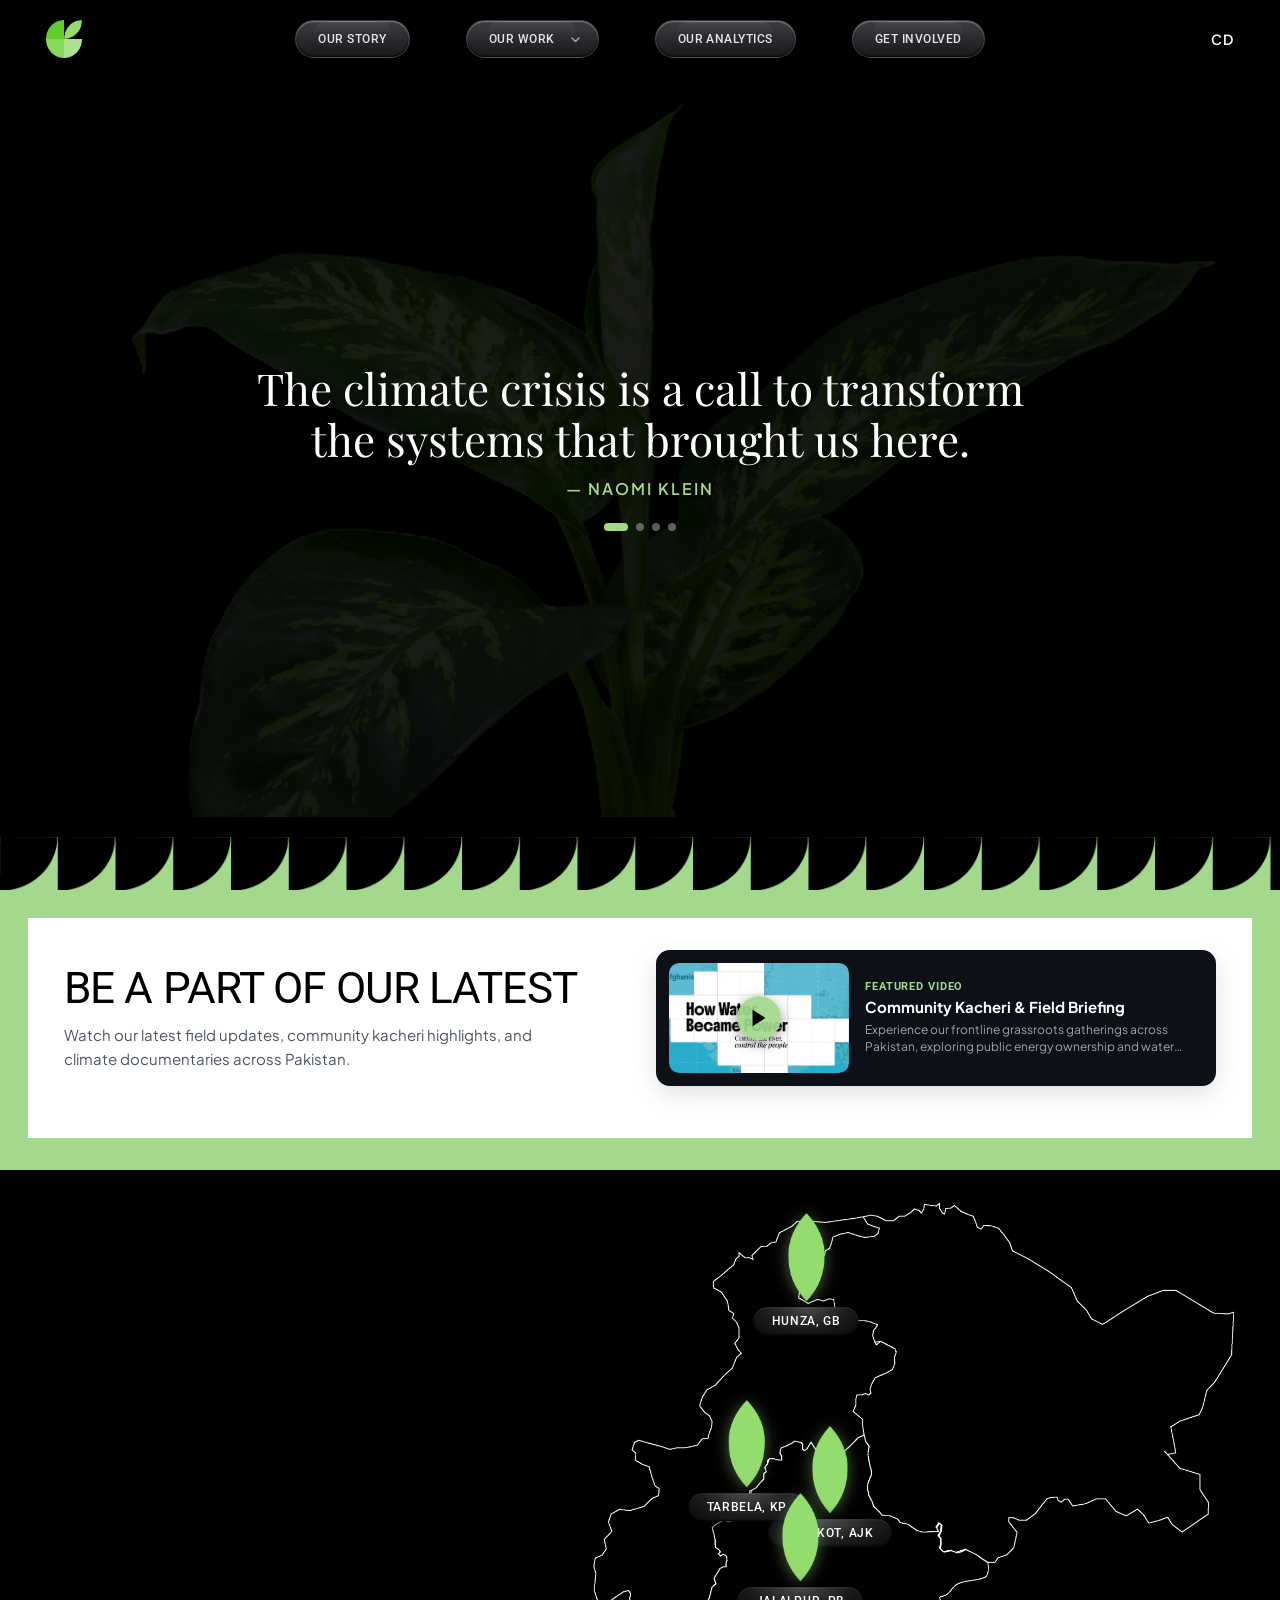
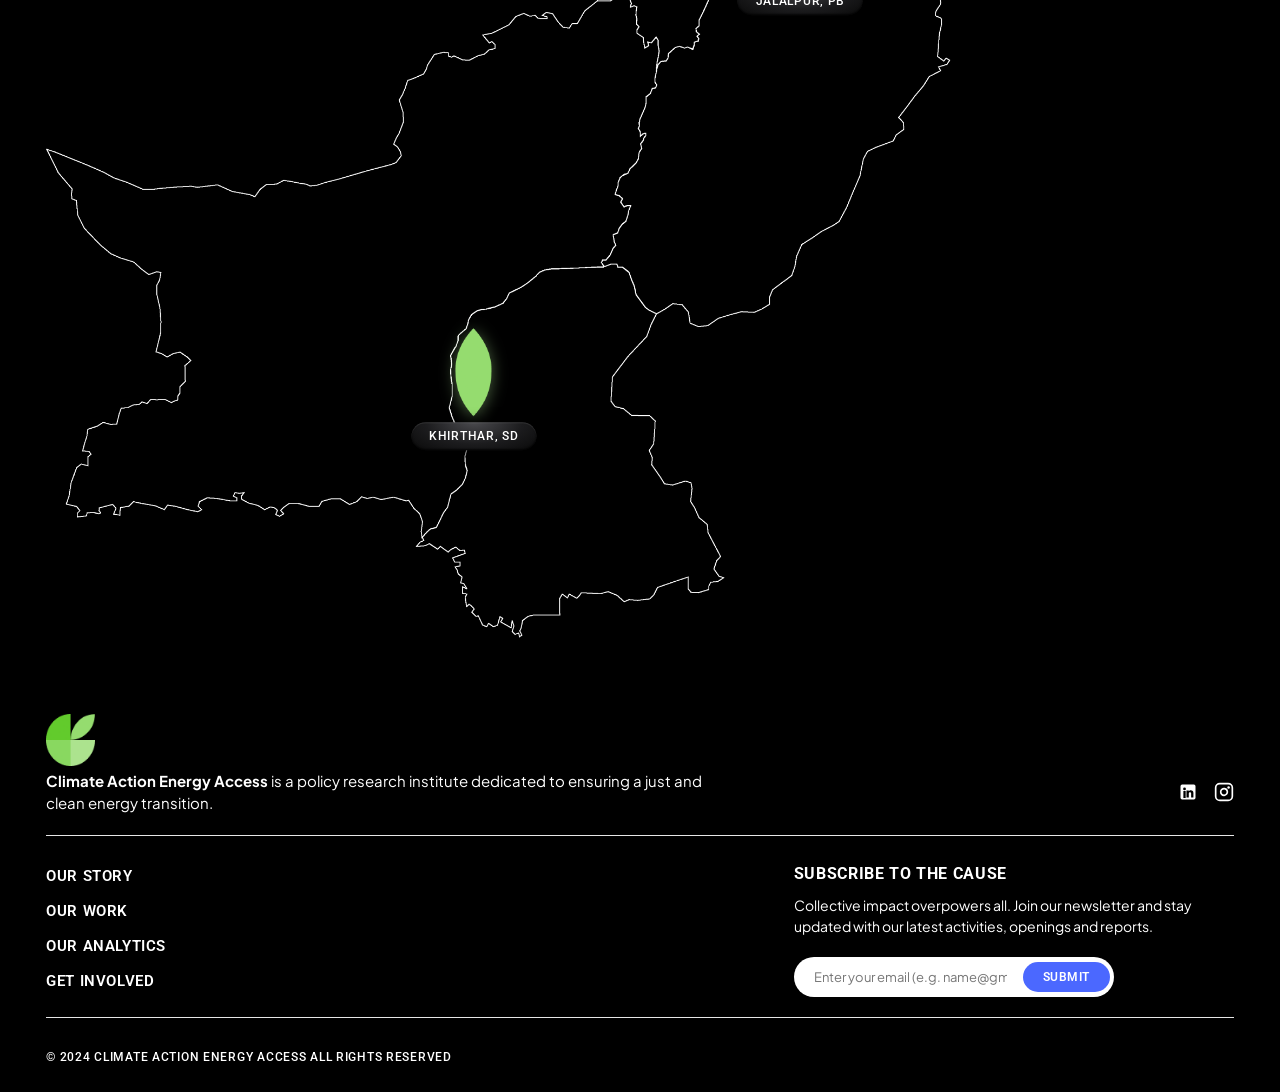
==== commit 8e5067a6: "fix(sync): synchronize MySQL seed schema in db.php, bump data-store cache busting to v2.3 and v29" ====
--- a/index.html
+++ b/index.html
@@ -14,9 +14,9 @@
   <link
     href="https://fonts.googleapis.com/css2?family=Playfair+Display:ital,wght@0,400;0,600;0,700;1,400&family=Plus+Jakarta+Sans:wght@400;500;600;700&family=Roboto:wght@400;500&display=swap"
     rel="stylesheet" />
-  <link rel="stylesheet" href="/assets/css/styles.css" />
-  <link rel="stylesheet" href="/assets/css/home.css" />
-  <script src="/assets/js/device-detect.js" onerror="this.onerror=null;this.src='assets/js/device-detect.js';"></script>
+  <link rel="stylesheet" href="/assets/css/styles.css?v=2.2" />
+  <link rel="stylesheet" href="/assets/css/home.css?v=2.2" />
+  <script src="/assets/js/device-detect.js?v=2.2" onerror="this.onerror=null;this.src='assets/js/device-detect.js?v=2.2';"></script>
 </head>
 
 <body>
@@ -300,8 +300,8 @@
     </div>
   </footer>
 
-  <script src="/assets/js/data-store.js"></script>
-  <script src="/assets/js/script.js"></script>
+  <script src="/assets/js/data-store.js?v=2.3" onerror="this.onerror=null;this.src='assets/js/data-store.js?v=2.3';"></script>
+  <script src="/assets/js/script.js?v=2.3" onerror="this.onerror=null;this.src='assets/js/script.js?v=2.3';"></script>
 </body>
 
 </html>
